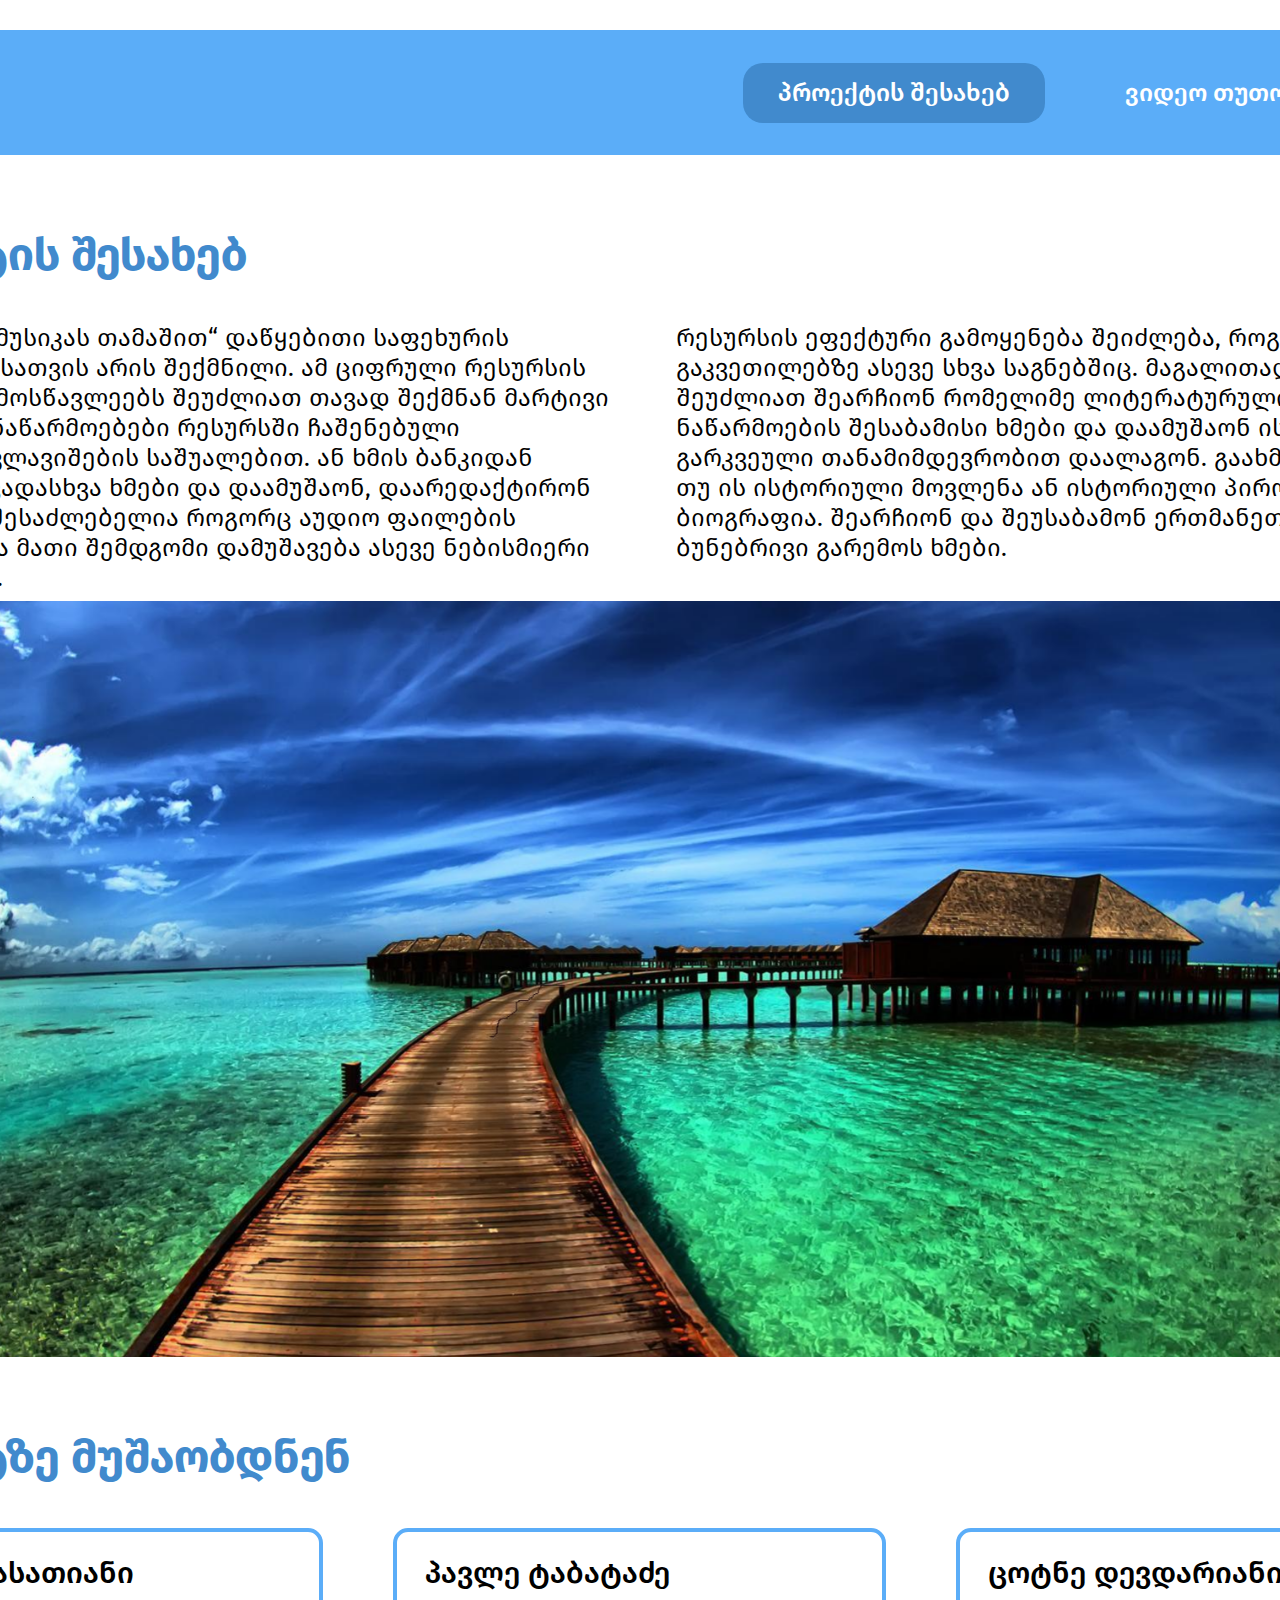
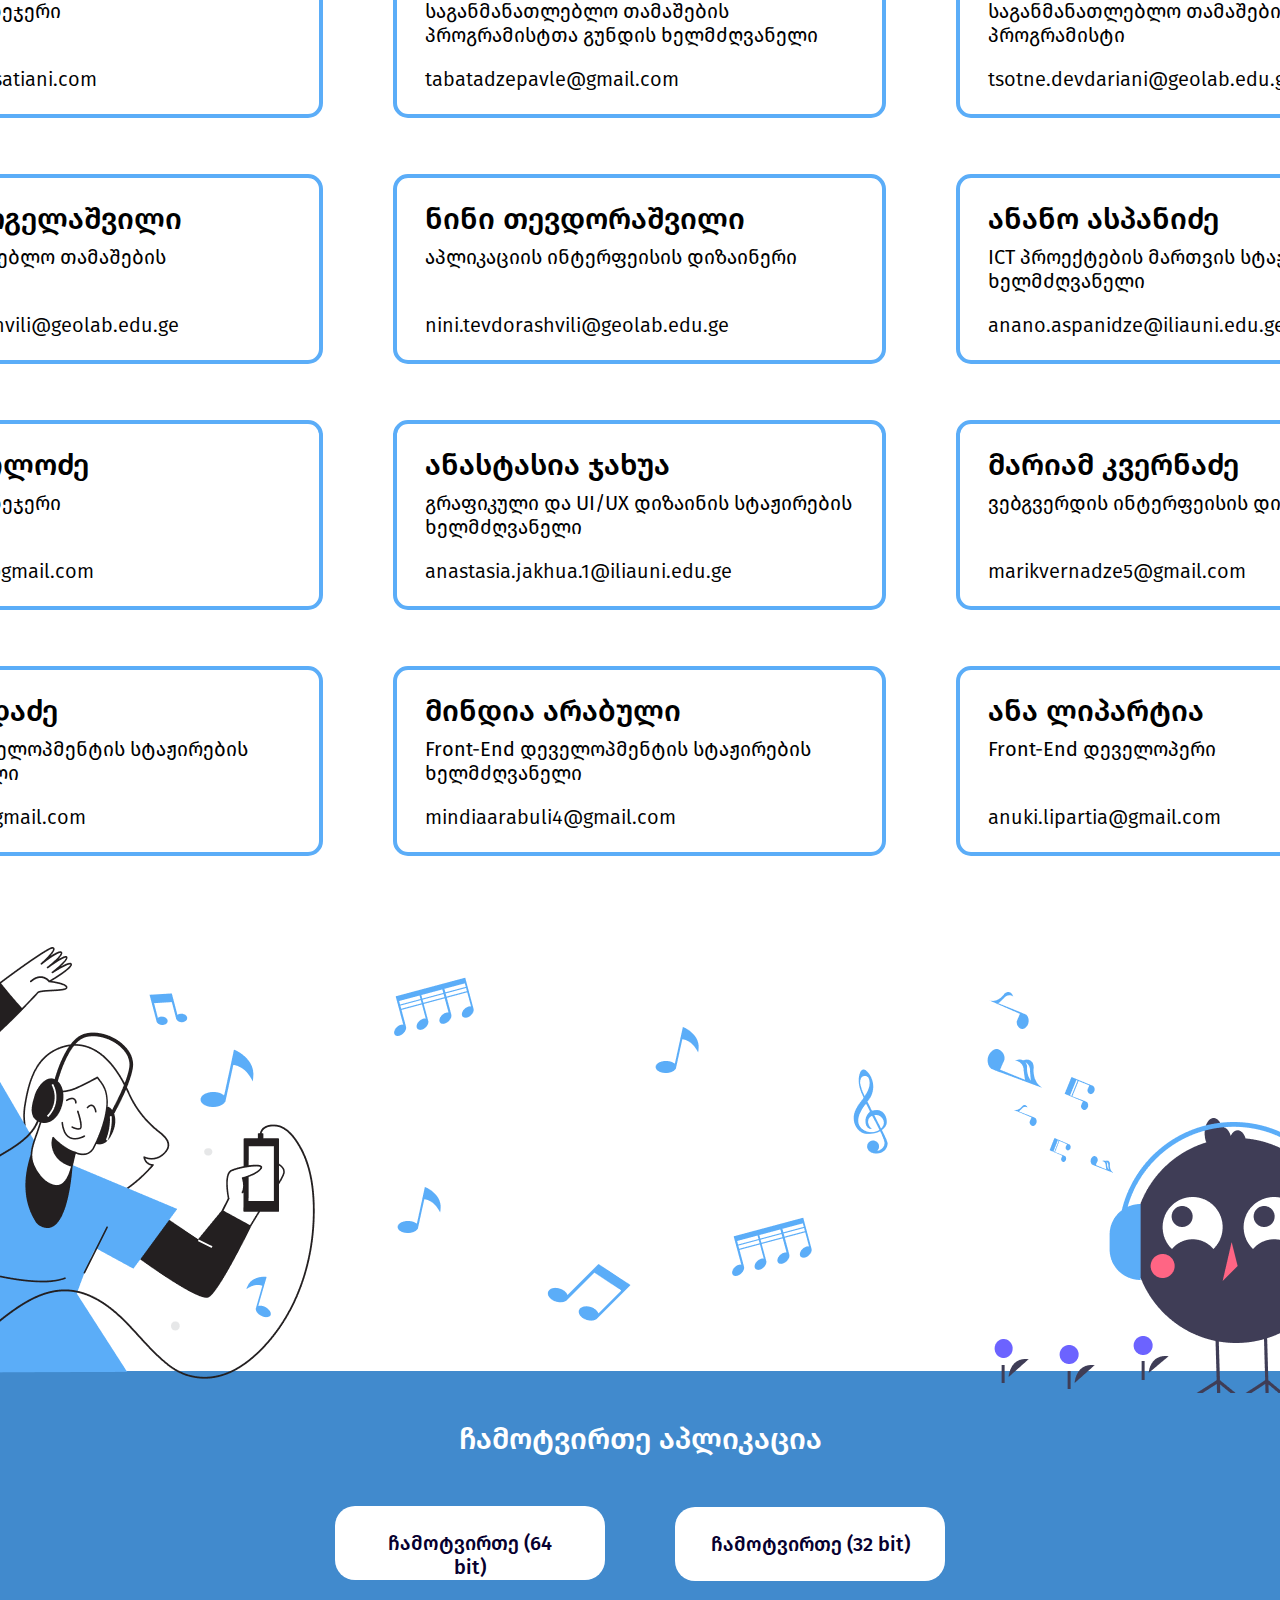
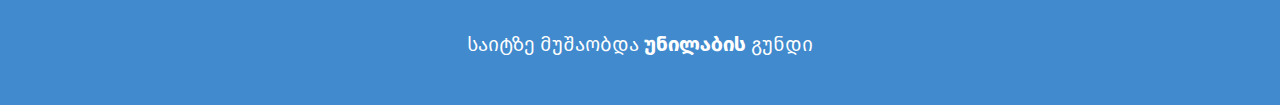
==== index.html @ 88785f51 "feature/tutorialPage" ====
<!DOCTYPE html>
<html lang="en">
  <head>
    <meta charset="UTF-8" />
    <meta name="viewport" content="width=device-width, initial-scale=1.0" />
    <title>ვსწავლობთ მუსიკას თამაშით</title>
    <link
      rel="stylesheet"
      href="https://cdn.jsdelivr.net/npm/swiper@10/swiper-bundle.min.css"
    />
    <link rel="stylesheet" href="./css/global.css" />
  </head>
  <body>
    <header>
      <div class="menu">
        <a href="./index.html" class="logo"
          ><img src="./assets/logo.png" alt="logo"
        /></a>
        <ul class="menu-links">
          <li>
            <a href="./index.html" class="menu-link about-page-btn active"
              >პროექტის შესახებ</a
            >
          </li>
          <li>
            <a class="menu-link tutorial-page-btn">ვიდეო თუთორიალი</a>
          </li>
        </ul>
      </div>
    </header>
    <div class="main">
      <section class="about-project-title">
        <div class="text-container">
          <h2 class="text-container-heading">პროექტის შესახებ</h2>
          <div class="text-container-paragraphs">
            <p class="text-container-paragraph">
              „ვსწავლობთ მუსიკას თამაშით“ დაწყებითი საფეხურის მოსწავლეებისათვის
              არის შექმნილი. ამ ციფრული რესურსის საშუალებით მოსწავლეებს შეუძლიათ
              თავად შექმნან მარტივი მუსიკალური ნაწარმოებები რესურსში ჩაშენებული
              მუსიკალური კლავიშების საშუალებით. ან ხმის ბანკიდან შეარჩიონ
              სხვადასხვა ხმები და დაამუშაონ, დაარედაქტირონ ისინი. ასევე
              შესაძლებელია როგორც აუდიო ფაილების ჩატვირთვა და მათი შემდგომი
              დამუშავება ასევე ნებისმიერი ხმის ჩაწერაც.
            </p>
            <p class="text-container-paragraph">
              რესურსის ეფექტური გამოყენება შეიძლება, როგორც მუსიკის გაკვეთილებზე
              ასევე სხვა საგნებშიც. მაგალითად ბავშვებს შეუძლიათ შეარჩიონ
              რომელიმე ლიტერატურული ნაწარმოების შესაბამისი ხმები და დაამუშაონ
              ისინი. გარკვეული თანამიმდევრობით დაალაგონ. გაახმოვანონ ეს თუ ის
              ისტორიული მოვლენა ან ისტორიული პიროვნების ბიოგრაფია. შეარჩიონ და
              შეუსაბამონ ერთმანეთს სხვადასხვა ბუნებრივი გარემოს ხმები.
            </p>
          </div>
        </div>
      </section>
      <section class="about-project-slider">
        <div class="swiper slider">
          <div class="swiper-wrapper"></div>
          <div class="swiper-button-next"></div>
          <div class="swiper-button-prev"></div>
        </div>
      </section>
      <section class="project-team">
        <h2>პროექტზე მუშაობდნენ</h2>
        <div class="project-team-wrapper"></div>
      </section>
      <div class="video-container hide">
        <h2 class="tutotial-heading">ვიდეო თუთორიალი</h2>
        <video class="video" width="1620" height="630" controls>
          <source src="./assets/video-tutorial.mp4" type="video/mp4" />
          Your browser does not support the video tag.
        </video>
      </div>
    </div>
    <footer>
      <div class="footer-images">
        <img src="./assets/footer/girl.png" alt="girl" />
        <div class="notes">
          <img class="note" src="./assets/footer/note-3.png" alt="note" />
          <img class="note" src="./assets/footer/note-1.png" alt="note" />
          <img class="note" src="./assets/footer/note-2.png" alt="note" />
          <img class="note" src="./assets/footer/note-1.png" alt="note" />
          <img class="note" src="./assets/footer/note-3.png" alt="note" />
          <img class="note" src="./assets/footer/note-key.png" alt="note" />
        </div>
        <img src="./assets/footer/bird.png" alt="bird" />
      </div>
      <div class="download">
        <h3>ჩამოტვირთე აპლიკაცია</h3>
        <div class="download-btns">
          <a href="#"
            ><button class="download-btn">ჩამოტვირთე (64 bit)</button></a
          >
          <a href="#"
            ><button class="download-btn">ჩამოტვირთე (32 bit)</button></a
          >
        </div>
        <p>
          საიტზე მუშაობდა
          <a href="#">უნილაბის</a> გუნდი
        </p>
      </div>
    </footer>
    <script src="./js/app.js"></script>
    <script src="https://cdn.jsdelivr.net/npm/swiper@10/swiper-bundle.min.js"></script>
    <script type="module" src="./js/slider.js"></script>
    <script type="module" src="./js/teamCards.js"></script>
  </body>
</html>
---- css/global.css ----
/* http://meyerweb.com/eric/tools/css/reset/ 
   v2.0 | 20110126
   License: none (public domain)
*/
*,
*::before,
*::after {
  margin: 0;
  padding: 0;
  box-sizing: border-box;
}

html,
body,
div,
span,
applet,
object,
iframe,
h1,
h2,
h3,
h4,
h5,
h6,
p,
blockquote,
pre,
a,
abbr,
acronym,
address,
big,
cite,
code,
del,
dfn,
em,
img,
ins,
kbd,
q,
s,
samp,
small,
strike,
strong,
sub,
sup,
tt,
var,
b,
u,
i,
center,
dl,
dt,
dd,
ol,
ul,
li,
fieldset,
form,
label,
legend,
table,
caption,
tbody,
tfoot,
thead,
tr,
th,
td,
article,
aside,
canvas,
details,
embed,
figure,
figcaption,
footer,
header,
hgroup,
menu,
nav,
output,
ruby,
section,
summary,
time,
mark,
audio,
video {
  margin: 0;
  padding: 0;
  border: 0;
  font-size: 100%;
  font: inherit;
  vertical-align: baseline;
  text-decoration: none;
}

/* HTML5 display-role reset for older browsers */
article,
aside,
details,
figcaption,
figure,
footer,
header,
hgroup,
menu,
nav,
section {
  display: block;
}

body {
  line-height: 1;
}

ol,
ul {
  list-style: none;
}

blockquote,
q {
  quotes: none;
}

blockquote:before,
blockquote:after,
q:before,
q:after {
  content: "";
  content: none;
}

table {
  border-collapse: collapse;
  border-spacing: 0;
}

@font-face {
  font-family: "FiraGO";
  src: url("../fonts/FiraGO-Book.ttf") format("truetype");
  font-weight: 300;
  font-style: normal;
}
@font-face {
  font-family: "FiraGO";
  src: url("../fonts/FiraGO-Regular.ttf") format("truetype");
  font-weight: 350;
  font-style: normal;
}
@font-face {
  font-family: "FiraGO";
  src: url("../fonts/FiraGO-Book.ttf") format("truetype");
  font-weight: 400;
  font-style: normal;
}
@font-face {
  font-family: "FiraGO";
  src: url("../fonts/FiraGO-Medium.ttf") format("truetype");
  font-weight: 500;
  font-style: normal;
}
@font-face {
  font-family: "FiraGO";
  src: url("../fonts/FiraGO-Bold.ttf") format("truetype");
  font-weight: 700;
  font-style: normal;
}
body {
  display: flex;
  justify-content: space-between;
  align-items: center;
  flex-direction: column;
  min-height: 100vh;
}
body .main {
  display: flex;
  justify-content: center;
  align-items: center;
  flex-direction: column;
}
body .main section {
  width: 101.25rem;
}
body .main h2 {
  font-size: 2.813rem;
  font-family: FiraGO;
  font-weight: 700;
  line-height: 3.375rem;
  letter-spacing: 0em;
  text-align: left;
  color: rgb(65, 138, 205);
}
body .main .hide {
  display: none;
}

header .menu {
  display: flex;
  justify-content: space-between;
  align-items: center;
  background-color: rgb(91, 173, 248);
  width: 114.375rem;
  height: 7.813rem;
  margin: 1.875rem 2.75rem;
  border-radius: 6.25rem;
  padding: 0.625rem 6.313rem;
}
header .menu ul {
  display: flex;
  justify-content: center;
  align-items: center;
}
header .menu ul li {
  list-style: none;
  margin-right: 2.813rem;
}
header .menu ul li .menu-link {
  width: 18.813rem;
  height: 3.75rem;
  padding: 0.938rem 2.188rem;
  border-radius: 1.25rem;
  gap: 0.625rem;
  color: rgb(255, 255, 255);
  font-family: firaGO;
  font-weight: 500;
  font-size: 1.563rem;
  line-height: 1.875rem;
  text-align: center;
  transition: all 0.3s ease-out;
  cursor: pointer;
}
header .menu ul li .menu-link:hover, header .menu ul li .menu-link.active {
  background-color: rgb(65, 138, 205);
}

.about-project-title {
  margin: 2.688rem 3.063rem;
}
.about-project-title .text-container .text-container-paragraphs {
  display: flex;
  justify-content: center;
  align-items: center;
  margin-top: 2.563rem;
  gap: 3.938rem;
}
.about-project-title .text-container .text-container-paragraphs .text-container-paragraph {
  width: 48.938rem;
  height: 14.688rem;
  font-family: FiraGO;
  font-size: 1.563rem;
  font-weight: 300;
  line-height: 1.875rem;
  letter-spacing: 0em;
  text-align: left;
  color: rgb(0, 0, 0);
}
.about-project-title .text-container .text-container-paragraphs .text-container-paragraph:nth-child(2) {
  width: 48.375rem;
}

.slider.swiper {
  width: 100%;
  height: 47.25rem;
  border-radius: 1.875rem;
  margin-bottom: 4.563rem;
}
.slider.swiper .swiper-slide {
  display: flex;
  justify-content: center;
  align-items: center;
  text-align: center;
  background: rgb(255, 255, 255);
}
.slider.swiper .swiper-slide img {
  display: block;
  width: 100%;
  -o-object-fit: cover;
     object-fit: cover;
}
.slider.swiper .swiper-button-prev,
.slider.swiper .swiper-button-next {
  width: 5.625rem;
  height: 5.625rem;
  background-color: rgb(91, 173, 248);
  border-radius: 6.25rem;
  transition: all 0.3s ease-out;
  font-weight: 700;
}
.slider.swiper .swiper-button-prev::after,
.slider.swiper .swiper-button-next::after {
  position: absolute;
  font-size: 2.25rem;
  color: rgb(255, 255, 255);
}
.slider.swiper .swiper-button-prev.swiper-button-prev::after,
.slider.swiper .swiper-button-next.swiper-button-prev::after {
  left: 2.031rem;
}
.slider.swiper .swiper-button-prev.swiper-button-next::after,
.slider.swiper .swiper-button-next.swiper-button-next::after {
  right: 2.031rem;
}
.slider.swiper .swiper-button-prev:hover,
.slider.swiper .swiper-button-next:hover {
  background-color: rgb(65, 138, 205);
}

.project-team {
  margin-bottom: 4.188rem;
}
.project-team h2 {
  margin-bottom: 2.75rem;
}
.project-team .project-team-wrapper {
  width: 61.198rem;
  display: grid;
  grid-template-columns: repeat(3, 1fr);
  -moz-column-gap: 4.375rem;
       column-gap: 4.375rem;
  row-gap: 3.5rem;
}
.project-team .project-team-wrapper .card {
  display: flex;
  justify-content: space-between;
  align-items: left;
  flex-direction: column;
  width: 30.813rem;
  height: 11.875rem;
  border: 0.25rem solid rgb(91, 173, 248);
  border-radius: 0.938rem;
  padding: 1.438rem 1.75rem;
  color: rgb(0, 0, 0);
  font-family: FiraGO;
}
.project-team .project-team-wrapper .card:hover {
  cursor: pointer;
}
.project-team .project-team-wrapper .card .card-header h3 {
  font-weight: 500;
  font-size: 1.875rem;
  line-height: 2.25rem;
  margin-bottom: 0.5rem;
}
.project-team .project-team-wrapper .card .card-header p {
  font-weight: 350;
  font-size: 1.25rem;
  line-height: 1.5rem;
}
.project-team .project-team-wrapper .card .email {
  font-weight: 300;
  font-size: 1.25rem;
  line-height: 1.5rem;
}

.video-container .tutotial-heading {
  margin-top: 2.688rem;
}
.video-container video {
  margin: 2.813rem 0;
}

footer {
  display: flex;
  justify-content: center;
  align-items: center;
  flex-direction: column;
  width: 100%;
}
footer .footer-images {
  display: flex;
  justify-content: space-between;
  align-items: center;
  width: 101.25rem;
  margin-top: 0.438rem;
  margin-bottom: -1.563rem;
  z-index: 100;
  gap: 4.375rem;
}
footer .footer-images .notes {
  position: relative;
  width: 100%;
  height: 27rem;
}
footer .footer-images .notes .note {
  position: absolute;
}
footer .footer-images .notes .note:nth-child(1) {
  top: 1.875rem;
  left: 0;
}
footer .footer-images .notes .note:nth-child(2) {
  top: 15rem;
  left: 0.75rem;
}
footer .footer-images .notes .note:nth-child(3) {
  top: 18.75rem;
  left: 10rem;
}
footer .footer-images .notes .note:nth-child(4) {
  top: 5rem;
  left: 16.875rem;
}
footer .footer-images .notes .note:nth-child(5) {
  top: 16.875rem;
  left: 21.125rem;
}
footer .footer-images .notes .note:nth-child(6) {
  top: 7.5rem;
  left: 28.5rem;
}
footer .download {
  display: flex;
  justify-content: space-evenly;
  align-items: center;
  flex-direction: column;
  width: 100%;
  height: 20.875rem;
  background-color: rgb(65, 138, 205);
  font-family: firaGO;
  font-weight: 500;
  font-size: 1.875rem;
  line-height: 2.25rem;
  color: rgb(255, 255, 255);
}
footer .download .download-btns {
  display: flex;
  justify-content: center;
  align-items: center;
  gap: 4.375rem;
}
footer .download .download-btns .download-btn {
  width: 16.875rem;
  height: 4.625rem;
  border: none;
  border-radius: 1.25rem;
  padding: 1.563rem 2.188rem;
  font-family: firaGO;
  font-size: 1.25rem;
  font-weight: 500;
  line-height: 1.5rem;
  background-color: rgb(255, 255, 255);
  color: rgb(7, 0, 47);
  cursor: pointer;
  transition: all 0.3s ease-out;
}
footer .download .download-btns .download-btn:hover {
  background-color: rgb(91, 173, 248);
}
footer .download p {
  font-weight: 400;
  font-size: 1.25rem;
  line-height: 1.5rem;
}
footer .download p a {
  color: rgb(255, 255, 255);
  font-weight: 700;
}/*# sourceMappingURL=global.css.map */
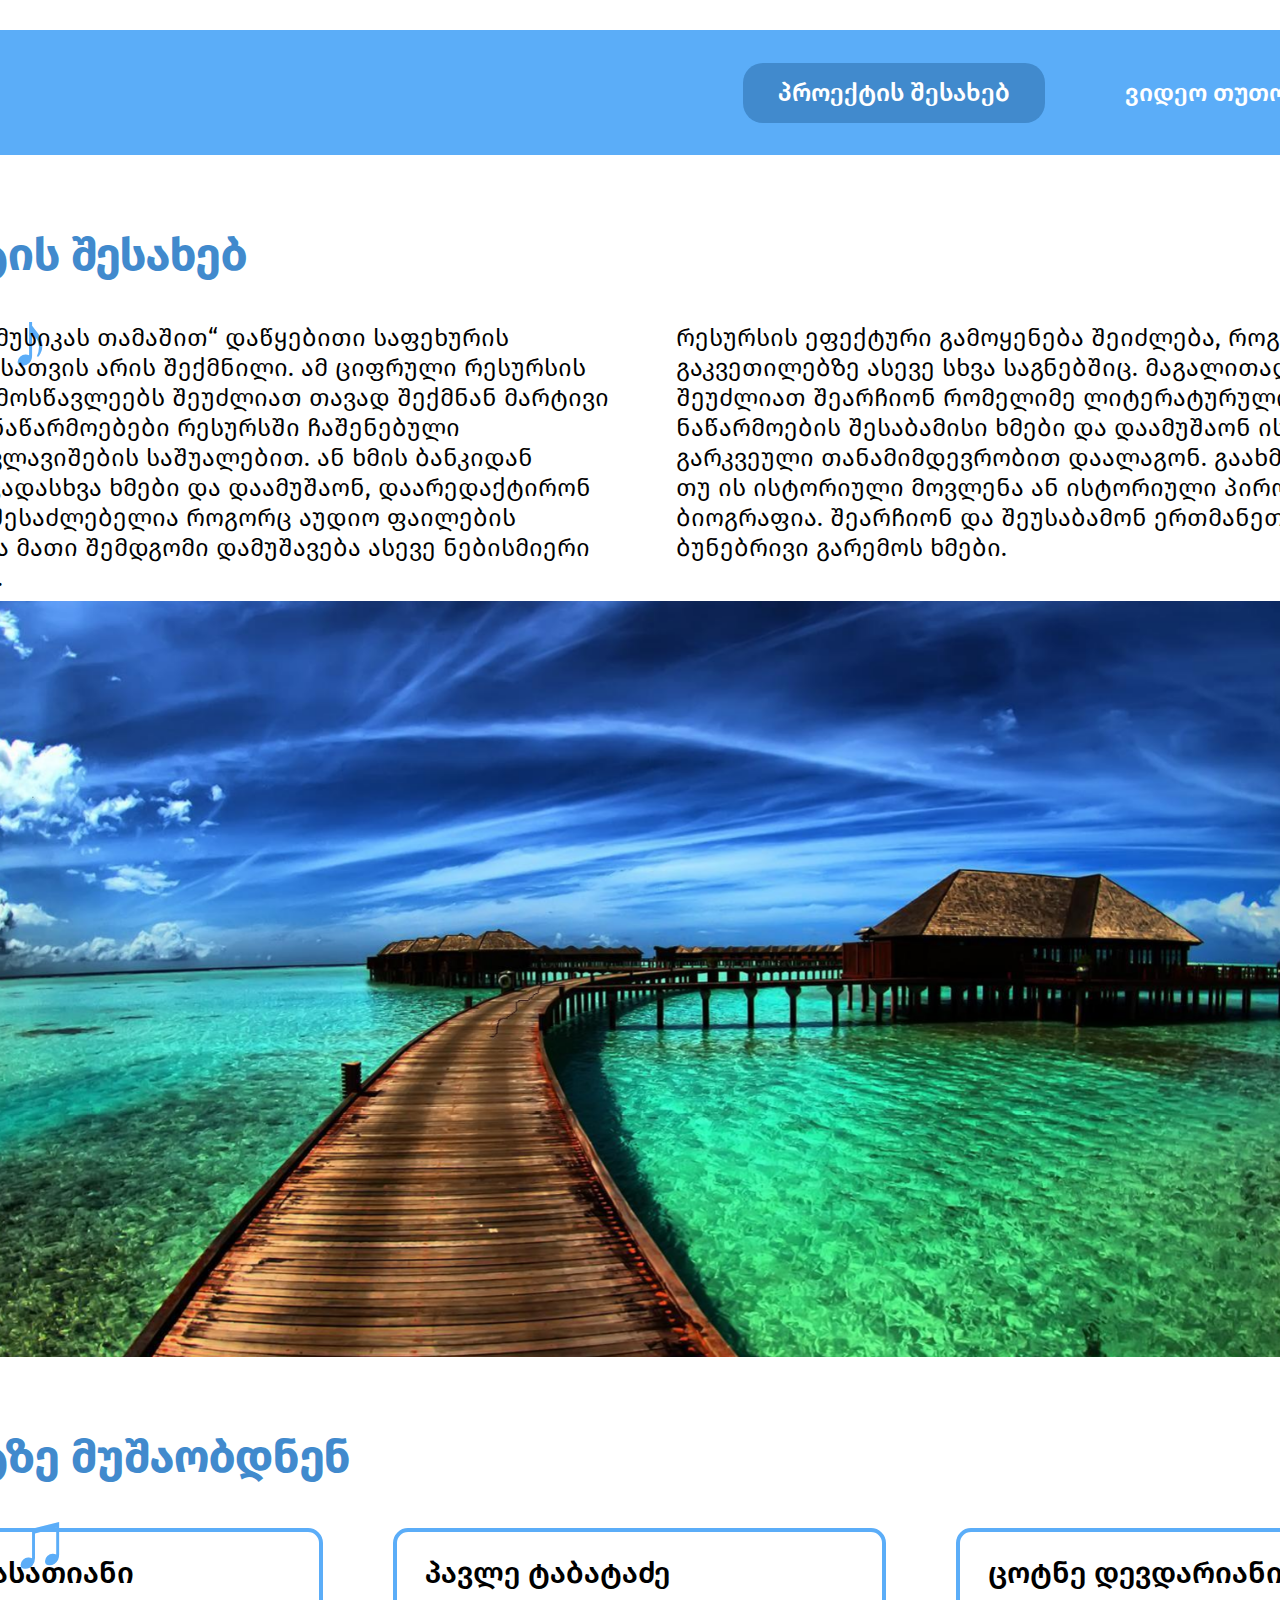
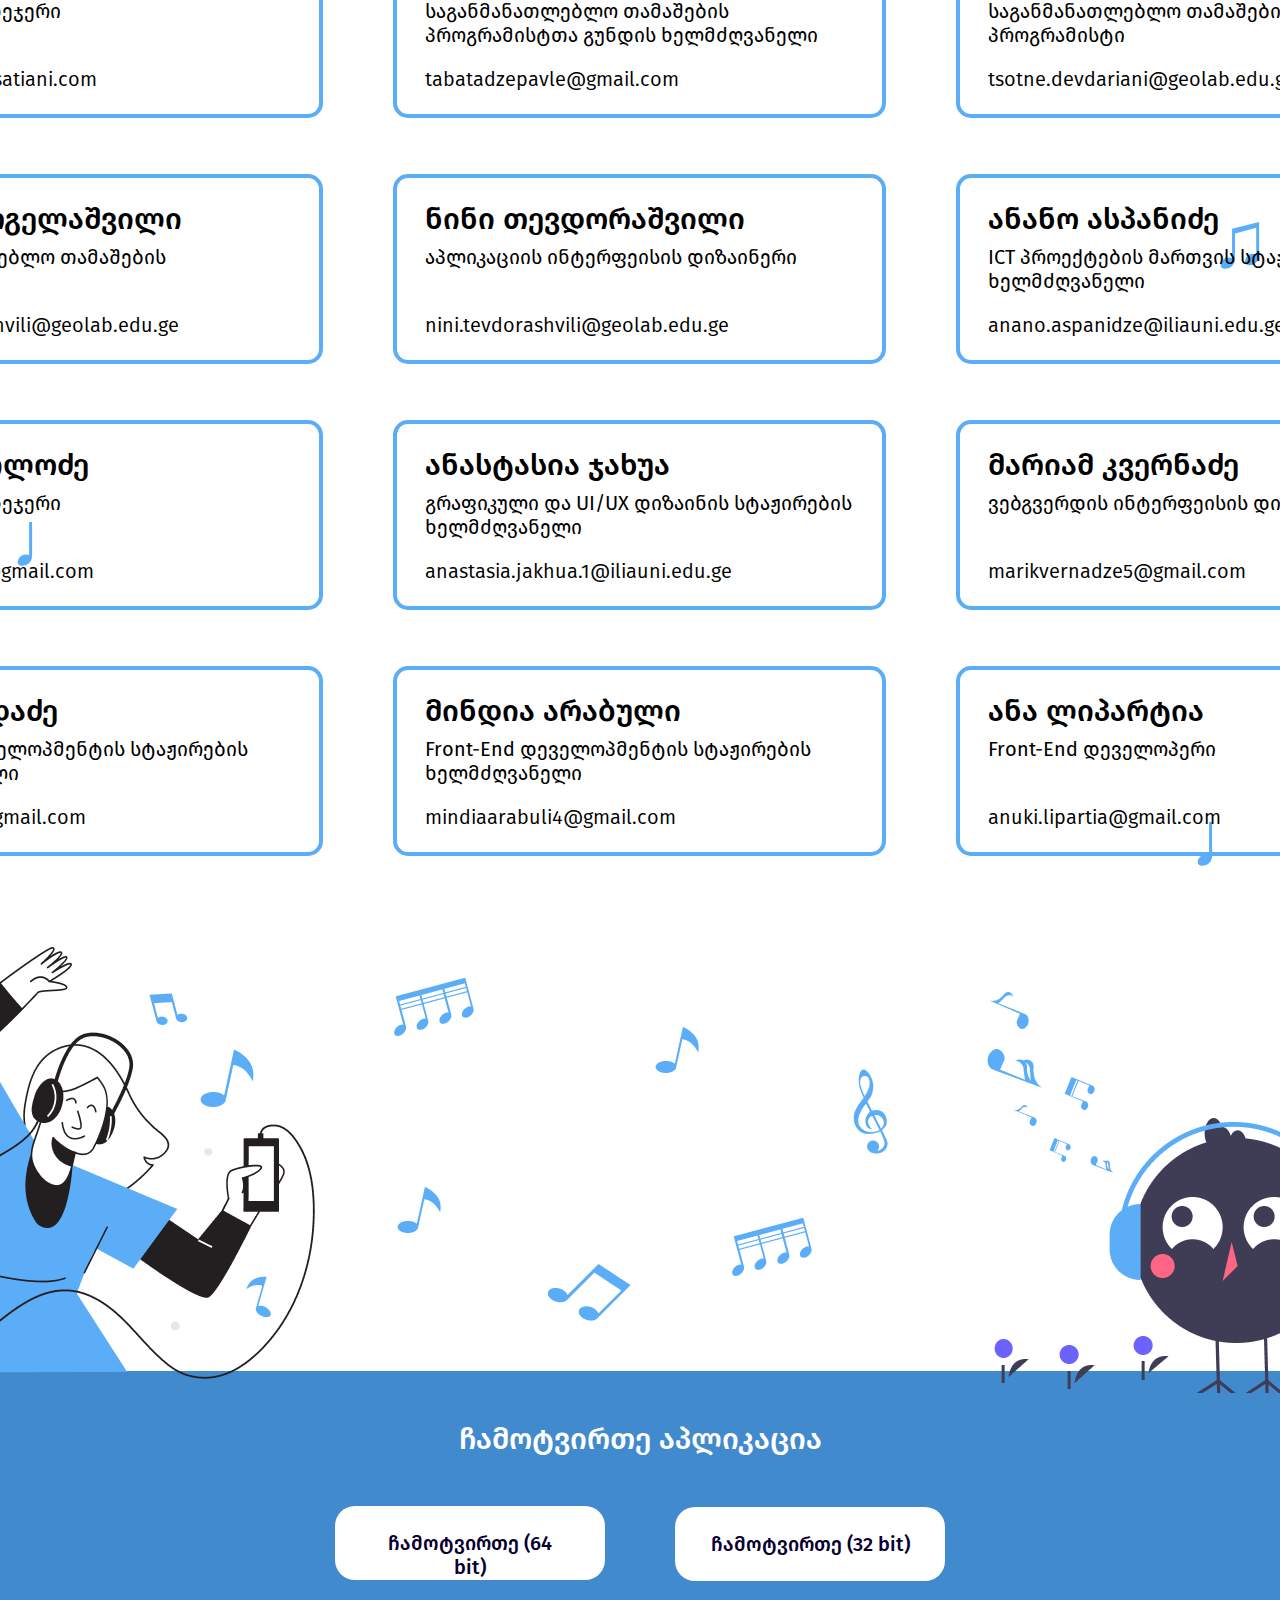
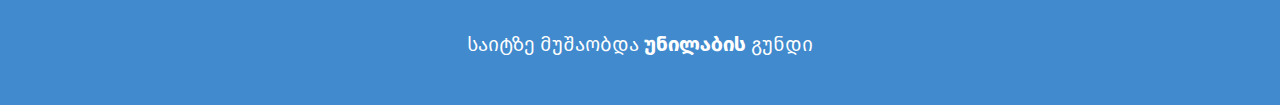
==== commit faccb1a5: "feature/backgroundAnimation" ====
--- a/index.html
+++ b/index.html
@@ -29,6 +29,7 @@
       </div>
     </header>
     <div class="main">
+      <ul class="music-notes"></ul>
       <section class="about-project-title">
         <div class="text-container">
           <h2 class="text-container-heading">პროექტის შესახებ</h2>
@@ -105,5 +106,6 @@
     <script src="https://cdn.jsdelivr.net/npm/swiper@10/swiper-bundle.min.js"></script>
     <script type="module" src="./js/slider.js"></script>
     <script type="module" src="./js/teamCards.js"></script>
+    <script src="./js/notes.js"></script>
   </body>
 </html>
--- a/css/global.css
+++ b/css/global.css
@@ -200,6 +200,29 @@
 body .main .hide {
   display: none;
 }
+body .main .music-notes {
+  display: flex;
+  justify-content: center;
+  align-items: center;
+  flex-direction: column;
+  list-style: none;
+  padding: 0;
+  margin: 0;
+  position: absolute;
+  top: 0;
+  bottom: 0;
+  width: 100%;
+  max-width: 114.375rem;
+  height: -moz-fit-content;
+  height: fit-content;
+  z-index: -10;
+}
+body .main .music-notes .note {
+  position: absolute;
+  font-size: 5rem;
+  color: rgb(91, 173, 248);
+  animation: noteMove 1s ease-in-out infinite;
+}
 
 header .menu {
   display: flex;
@@ -461,4 +484,13 @@
 footer .download p a {
   color: rgb(255, 255, 255);
   font-weight: 700;
+}
+
+@keyframes noteMove {
+  0%, 100% {
+    transform: translate3d(0, -10px, 0);
+  }
+  50% {
+    transform: translate3d(0, 10px, 0);
+  }
 }/*# sourceMappingURL=global.css.map */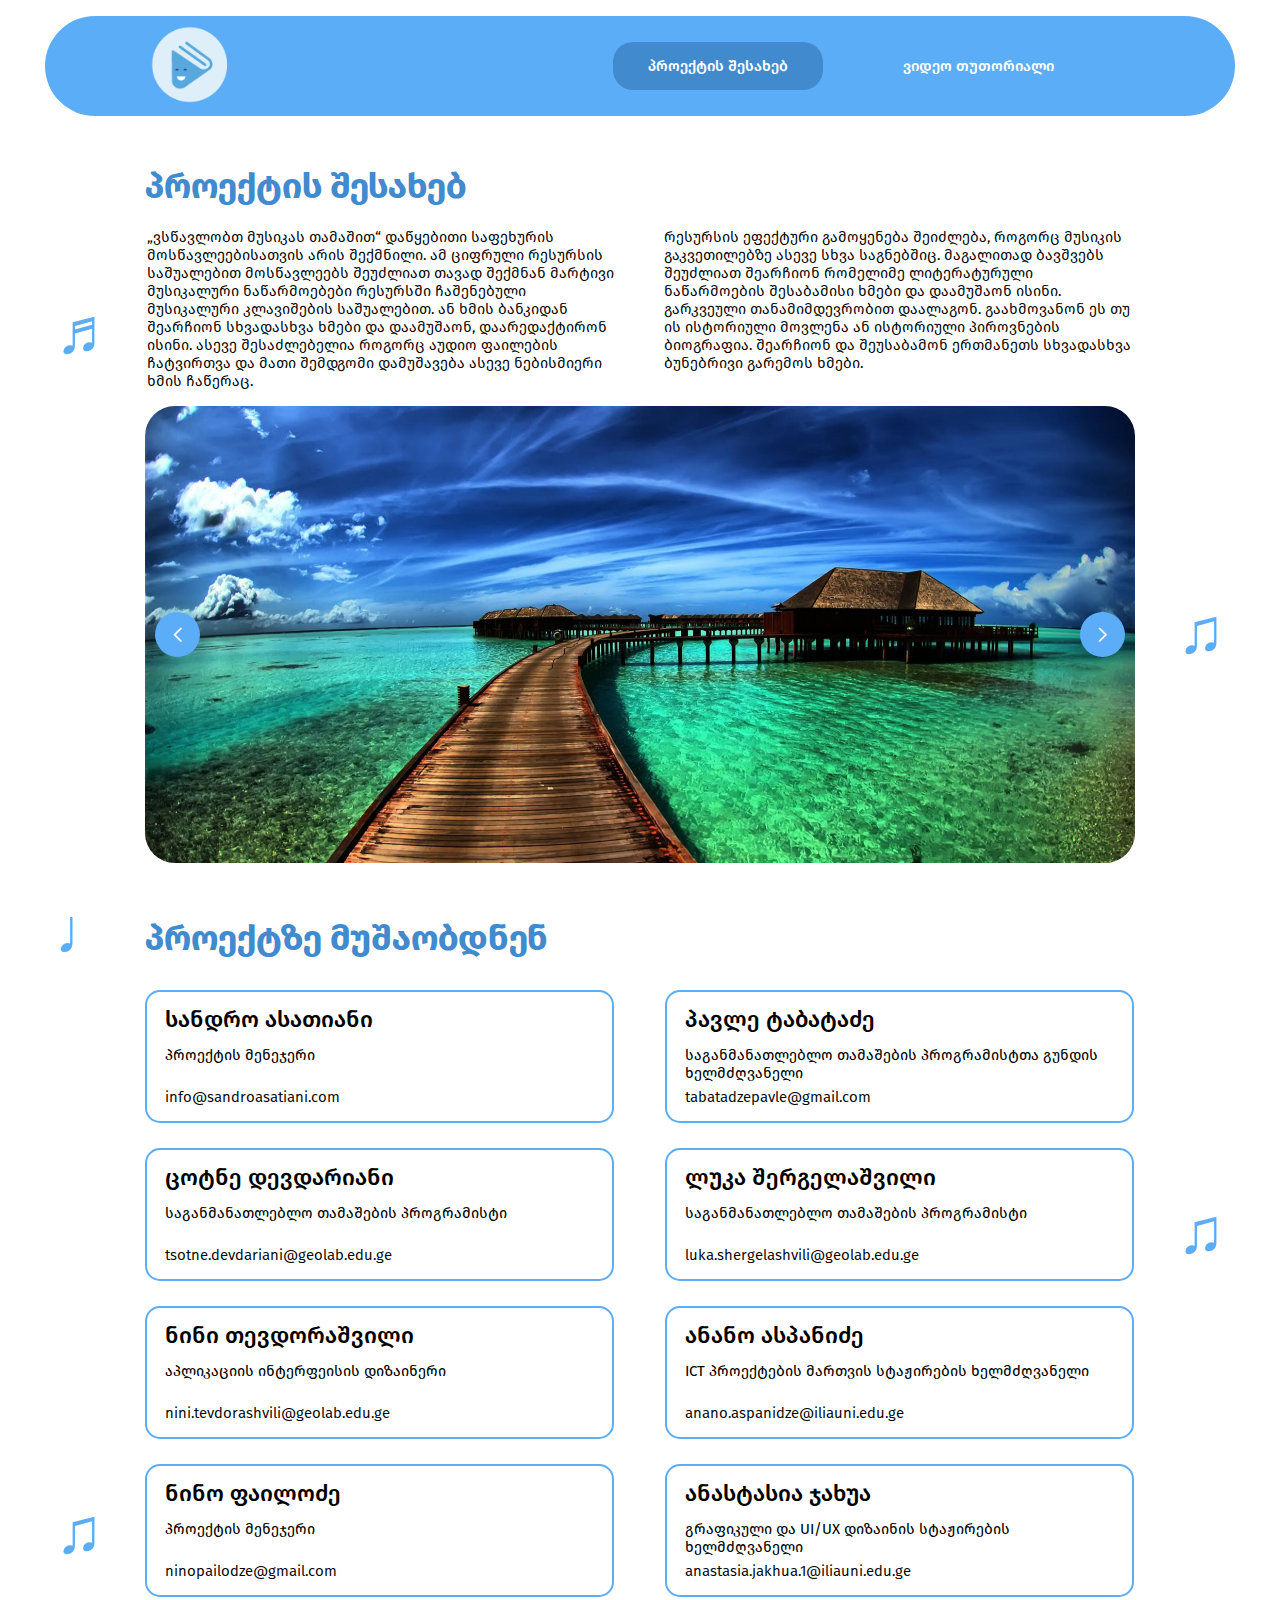
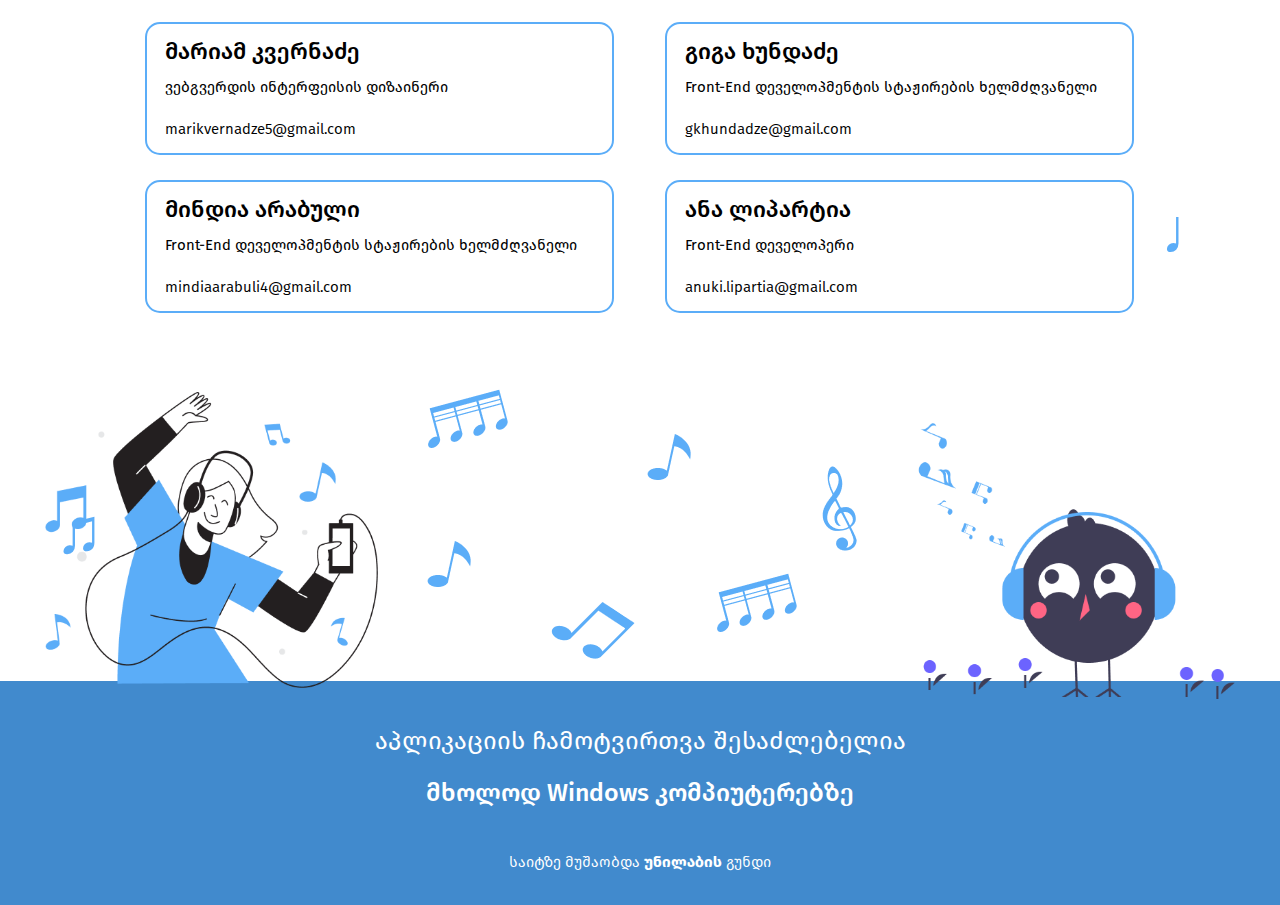
==== commit 7b015dea: "feature/macbookVersion" ====
--- a/index.html
+++ b/index.html
@@ -87,14 +87,16 @@
         <img src="./assets/footer/bird.png" alt="bird" />
       </div>
       <div class="download">
-        <h3>ჩამოტვირთე აპლიკაცია</h3>
-        <div class="download-btns">
-          <a href="#"
-            ><button class="download-btn">ჩამოტვირთე (64 bit)</button></a
-          >
-          <a href="#"
-            ><button class="download-btn">ჩამოტვირთე (32 bit)</button></a
-          >
+        <div class="windows">
+          <h3>ჩამოტვირთე აპლიკაცია</h3>
+          <div class="download-btns">
+            <a href="#"
+              ><button class="download-btn">ჩამოტვირთე (64 bit)</button></a
+            >
+            <a href="#"
+              ><button class="download-btn">ჩამოტვირთე (32 bit)</button></a
+            >
+          </div>
         </div>
         <p>
           საიტზე მუშაობდა
--- a/css/global.css
+++ b/css/global.css
@@ -224,6 +224,21 @@
   animation: noteMove 1s ease-in-out infinite;
 }
 
+@media (max-width: 120rem) {
+  body .main section {
+    width: 61.875rem;
+  }
+  body .main h2 {
+    font-size: 2.1875rem;
+    line-height: 2.62rem;
+  }
+  body .main .music-notes {
+    max-width: 74.375rem;
+  }
+  body .main .music-notes .note {
+    font-size: 4rem;
+  }
+}
 header .menu {
   display: flex;
   justify-content: space-between;
@@ -263,6 +278,23 @@
   background-color: rgb(65, 138, 205);
 }
 
+@media (max-width: 120rem) {
+  header .menu {
+    margin: 1rem 2.75rem;
+    width: 74.375rem;
+    height: 6.25rem;
+  }
+  header .menu .logo img {
+    width: 5.375rem;
+    height: 5.5rem;
+  }
+  header .menu ul li .menu-link {
+    width: 13.0625rem;
+    height: 3rem;
+    font-size: 0.9375rem;
+    line-height: 1.125rem;
+  }
+}
 .about-project-title {
   margin: 2.688rem 3.063rem;
 }
@@ -382,6 +414,74 @@
   line-height: 1.5rem;
 }
 
+@media (max-width: 120rem) {
+  .about-project-title {
+    margin: 2.125rem 3.063rem;
+  }
+  .about-project-title .text-container .text-container-paragraphs {
+    margin-top: 1.25rem;
+    gap: 2.938rem;
+  }
+  .about-project-title .text-container .text-container-paragraphs .text-container-paragraph {
+    width: 29.375rem;
+    height: 9rem;
+    font-size: 0.9375rem;
+    line-height: 1.125rem;
+  }
+  .about-project-title .text-container .text-container-paragraphs .text-container-paragraph:nth-child(2) {
+    width: 29.375rem;
+  }
+  .slider.swiper {
+    height: 28.5625rem;
+    margin-bottom: 3.44rem;
+  }
+  .slider.swiper .swiper-button-prev,
+  .slider.swiper .swiper-button-next {
+    width: 2.8125rem;
+    height: 2.8125rem;
+  }
+  .slider.swiper .swiper-button-prev::after,
+  .slider.swiper .swiper-button-next::after {
+    font-size: 0.875rem;
+  }
+  .slider.swiper .swiper-button-prev.swiper-button-prev::after, .slider.swiper .swiper-button-prev.swiper-button-next::after,
+  .slider.swiper .swiper-button-next.swiper-button-prev::after,
+  .slider.swiper .swiper-button-next.swiper-button-next::after {
+    left: auto;
+    right: auto;
+  }
+  .project-team {
+    margin-bottom: 3.35rem;
+  }
+  .project-team h2 {
+    margin-bottom: 1.875rem;
+  }
+  .project-team .project-team-wrapper {
+    grid-template-columns: repeat(2, 1fr);
+    -moz-column-gap: 3.2rem;
+         column-gap: 3.2rem;
+    row-gap: 1.563rem;
+  }
+  .project-team .project-team-wrapper .card {
+    width: 29.3125rem;
+    height: 8.3125rem;
+    border: 0.125rem solid rgb(91, 173, 248);
+    padding: 0.9rem 1.1rem;
+  }
+  .project-team .project-team-wrapper .card .card-header h3 {
+    font-size: 1.4375rem;
+    line-height: 1.725rem;
+    margin-bottom: 0.75rem;
+  }
+  .project-team .project-team-wrapper .card .card-header p {
+    font-size: 0.9375rem;
+    line-height: 1.125rem;
+  }
+  .project-team .project-team-wrapper .card .email {
+    font-size: 0.9375rem;
+    line-height: 1.125rem;
+  }
+}
 .video-container .tutotial-heading {
   margin-top: 2.688rem;
 }
@@ -389,6 +489,16 @@
   margin: 2.813rem 0;
 }
 
+@media (max-width: 120rem) {
+  .video-container .tutotial-heading {
+    margin-top: 2.125rem;
+  }
+  .video-container video {
+    margin: 2rem 0;
+    width: 980px;
+    height: 390px;
+  }
+}
 footer {
   display: flex;
   justify-content: center;
@@ -452,11 +562,22 @@
   line-height: 2.25rem;
   color: rgb(255, 255, 255);
 }
+footer .download .windows {
+  text-align: center;
+}
+footer .download .windows h3 {
+  line-height: 52px;
+}
+footer .download .windows h3 span {
+  display: block;
+  font-weight: 500;
+}
 footer .download .download-btns {
   display: flex;
   justify-content: center;
   align-items: center;
   gap: 4.375rem;
+  margin-top: 2rem;
 }
 footer .download .download-btns .download-btn {
   width: 16.875rem;
@@ -486,6 +607,67 @@
   font-weight: 700;
 }
 
+@media (max-width: 120rem) {
+  footer .footer-images {
+    width: 74.375rem;
+    margin-top: 0.438rem;
+    gap: 2.5625rem;
+  }
+  footer .footer-images > img {
+    width: 20.79rem;
+  }
+  footer .footer-images .notes {
+    height: 20.79rem;
+  }
+  footer .footer-images .notes .note {
+    position: absolute;
+  }
+  footer .footer-images .notes .note:nth-child(1) {
+    top: 1rem;
+    left: 0;
+  }
+  footer .footer-images .notes .note:nth-child(2) {
+    top: 10.5rem;
+    left: 0.5rem;
+  }
+  footer .footer-images .notes .note:nth-child(3) {
+    top: 13.19rem;
+    left: 8.125rem;
+  }
+  footer .footer-images .notes .note:nth-child(4) {
+    top: 3.813rem;
+    left: 14.25rem;
+  }
+  footer .footer-images .notes .note:nth-child(5) {
+    top: 12.44rem;
+    left: 18.06rem;
+  }
+  footer .footer-images .notes .note:nth-child(6) {
+    top: 5.63rem;
+    left: 24.44rem;
+  }
+  footer .download {
+    height: 14rem;
+    font-size: 1.5625rem;
+    line-height: 2.5rem;
+    font-weight: 350;
+  }
+  footer .download .download-btns {
+    gap: 2.375rem;
+    margin-top: 1rem;
+  }
+  footer .download .download-btns .download-btn {
+    width: 13.0625rem;
+    height: 3rem;
+    font-size: 0.9375rem;
+    line-height: 1.125rem;
+    padding: 0.625rem;
+  }
+  footer .download p {
+    font-size: 0.9375rem;
+    line-height: 1.125rem;
+  }
+}
 @keyframes noteMove {
   0%, 100% {
     transform: translate3d(0, -10px, 0);
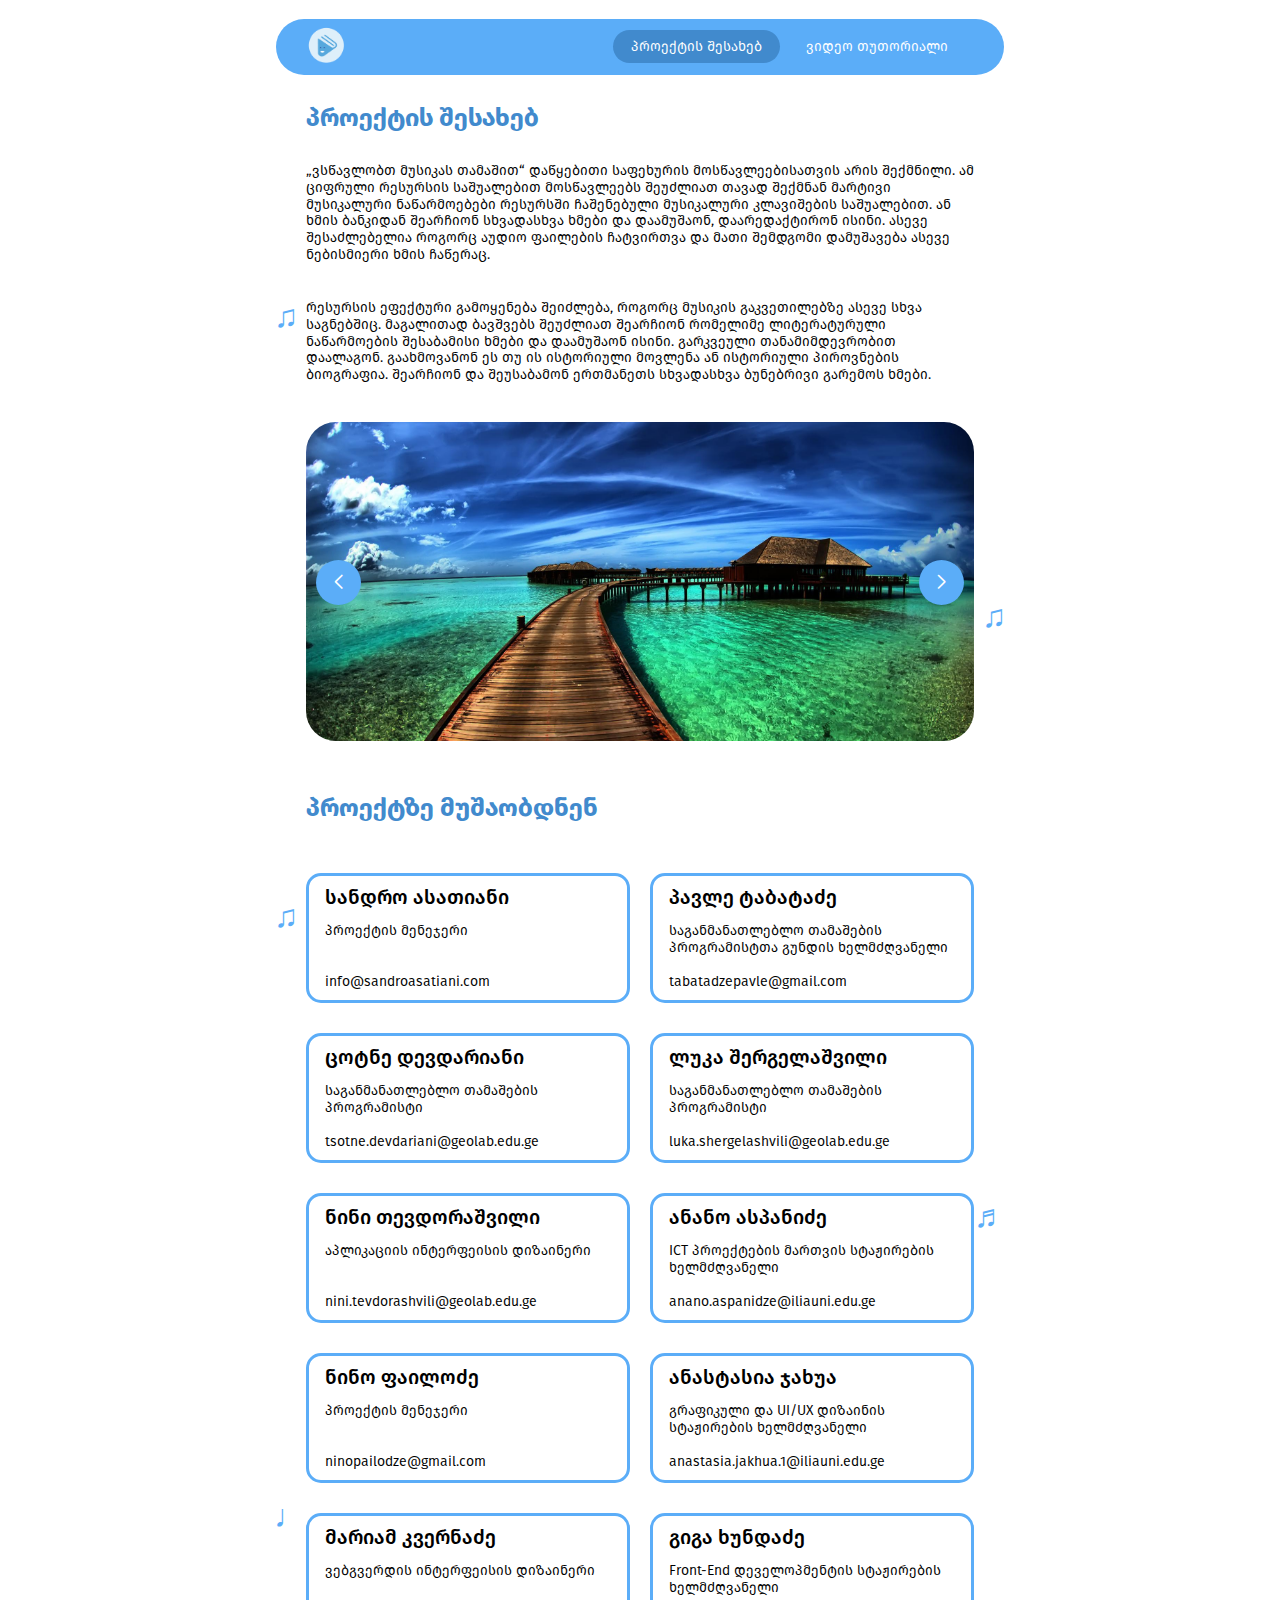
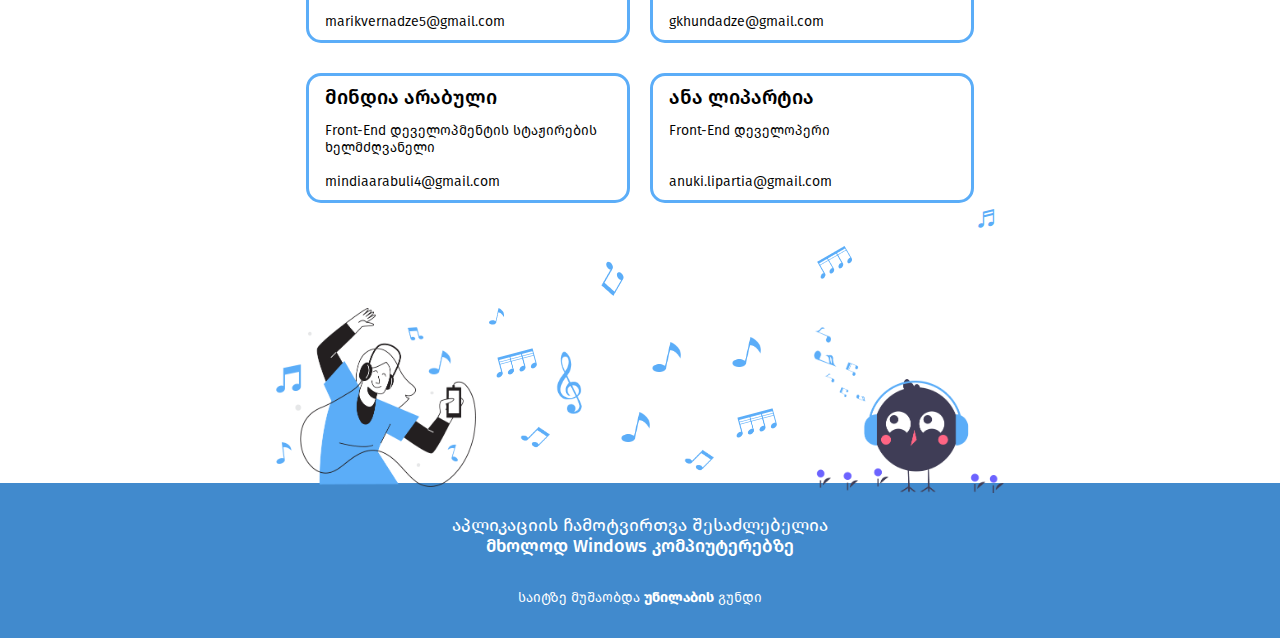
==== commit 8585893a: "feature/tabletVersion" ====
--- a/index.html
+++ b/index.html
@@ -82,7 +82,32 @@
           <img class="note" src="./assets/footer/note-2.png" alt="note" />
           <img class="note" src="./assets/footer/note-1.png" alt="note" />
           <img class="note" src="./assets/footer/note-3.png" alt="note" />
-          <img class="note" src="./assets/footer/note-key.png" alt="note" />
+
+          <img
+            class="note key"
+            src="./assets/footer/note-key.png"
+            alt="note"
+          /><img
+            class="note hide"
+            src="./assets/footer/note-2.png"
+            alt="note"
+          />
+          <img class="note hide" src="./assets/footer/note-1.png" alt="note" />
+          <img
+            class="note hide tab"
+            src="./assets/footer/note-1-tab.png"
+            alt="note"
+          />
+          <img
+            class="note hide tab"
+            src="./assets/footer/note-2-tab.png"
+            alt="note"
+          />
+          <img
+            class="note hide tab"
+            src="./assets/footer/note-3-tab.png"
+            alt="note"
+          />
         </div>
         <img src="./assets/footer/bird.png" alt="bird" />
       </div>
--- a/css/global.css
+++ b/css/global.css
@@ -239,6 +239,21 @@
     font-size: 4rem;
   }
 }
+@media (max-width: 80rem) {
+  body .main section {
+    width: 41.75rem;
+  }
+  body .main h2 {
+    font-size: 1.5625rem;
+    line-height: 1.875rem;
+  }
+  body .main .music-notes {
+    max-width: 47rem;
+  }
+  body .main .music-notes .note {
+    font-size: 2rem;
+  }
+}
 header .menu {
   display: flex;
   justify-content: space-between;
@@ -295,6 +310,29 @@
     line-height: 1.125rem;
   }
 }
+@media (max-width: 80rem) {
+  header .menu {
+    width: 45.5rem;
+    height: 3.5rem;
+    margin: 1.1875rem 0;
+    padding: 0.5rem 1.875rem;
+  }
+  header .menu .logo img {
+    width: 2.5rem;
+    height: 2.56rem;
+  }
+  header .menu ul li {
+    margin-right: 0.5rem;
+  }
+  header .menu ul li .menu-link {
+    width: 10.3125rem;
+    height: 1.9375rem;
+    padding: 0.5rem 1.125rem;
+    font-weight: 400;
+    font-size: 0.875rem;
+    line-height: 1.05rem;
+  }
+}
 .about-project-title {
   margin: 2.688rem 3.063rem;
 }
@@ -391,27 +429,27 @@
   border: 0.25rem solid rgb(91, 173, 248);
   border-radius: 0.938rem;
   padding: 1.438rem 1.75rem;
+  font-family: FiraGO;
   color: rgb(0, 0, 0);
-  font-family: FiraGO;
 }
 .project-team .project-team-wrapper .card:hover {
   cursor: pointer;
 }
 .project-team .project-team-wrapper .card .card-header h3 {
-  font-weight: 500;
   font-size: 1.875rem;
   line-height: 2.25rem;
+  font-weight: 500;
   margin-bottom: 0.5rem;
 }
 .project-team .project-team-wrapper .card .card-header p {
-  font-weight: 350;
   font-size: 1.25rem;
   line-height: 1.5rem;
+  font-weight: 350;
 }
 .project-team .project-team-wrapper .card .email {
-  font-weight: 300;
   font-size: 1.25rem;
   line-height: 1.5rem;
+  font-weight: 300;
 }
 
 @media (max-width: 120rem) {
@@ -463,10 +501,14 @@
     row-gap: 1.563rem;
   }
   .project-team .project-team-wrapper .card {
+    flex-direction: column;
     width: 29.3125rem;
     height: 8.3125rem;
     border: 0.125rem solid rgb(91, 173, 248);
+    border-radius: 0.938rem;
     padding: 0.9rem 1.1rem;
+    font-family: FiraGO;
+    color: rgb(0, 0, 0);
   }
   .project-team .project-team-wrapper .card .card-header h3 {
     font-size: 1.4375rem;
@@ -482,6 +524,66 @@
     line-height: 1.125rem;
   }
 }
+@media (max-width: 80rem) {
+  .about-project-title {
+    margin: 0.5625rem 3.063rem;
+  }
+  .about-project-title .text-container .text-container-paragraphs {
+    flex-direction: column;
+    justify-content: space-between;
+    height: 221px;
+    margin-top: 1.875rem;
+    gap: 0;
+  }
+  .about-project-title .text-container .text-container-paragraphs .text-container-paragraph {
+    width: 100%;
+    height: auto;
+    font-size: 0.875rem;
+    line-height: 1.05rem;
+  }
+  .about-project-title .text-container .text-container-paragraphs .text-container-paragraph:nth-child(2) {
+    width: 100%;
+    margin-top: 0;
+  }
+  .slider.swiper {
+    height: 19.9494rem;
+    margin-top: 1.8125rem;
+    margin-bottom: 3.25rem;
+  }
+  .project-team h2 {
+    margin-bottom: 3.125rem;
+  }
+  .project-team .project-team-wrapper {
+    width: 41.75rem;
+    -moz-column-gap: 1.25rem;
+         column-gap: 1.25rem;
+    row-gap: 1.875rem;
+  }
+  .project-team .project-team-wrapper .card {
+    flex-direction: column;
+    width: 20.25rem;
+    height: 8.125rem;
+    border: 0.1875rem solid rgb(91, 173, 248);
+    border-radius: 0.938rem;
+    padding: 0.5625rem 1rem;
+    font-family: FiraGO;
+    color: rgb(0, 0, 0);
+  }
+  .project-team .project-team-wrapper .card .card-header h3 {
+    font-size: 1.25rem;
+    line-height: 1.5rem;
+    margin-bottom: 0.875rem;
+  }
+  .project-team .project-team-wrapper .card .card-header p {
+    font-size: 0.875rem;
+    line-height: 1.05rem;
+    font-weight: 400;
+  }
+  .project-team .project-team-wrapper .card .email {
+    font-size: 0.875rem;
+    line-height: 1.05rem;
+  }
+}
 .video-container .tutotial-heading {
   margin-top: 2.688rem;
 }
@@ -495,8 +597,18 @@
   }
   .video-container video {
     margin: 2rem 0;
-    width: 980px;
-    height: 390px;
+    width: 61.25rem;
+    height: 24.375rem;
+  }
+}
+@media (max-width: 80rem) {
+  .video-container .tutotial-heading {
+    margin-top: 0.5625rem;
+  }
+  .video-container video {
+    margin: 1.75rem 0;
+    width: 41.75rem;
+    height: 18.8125rem;
   }
 }
 footer {
@@ -547,6 +659,9 @@
 footer .footer-images .notes .note:nth-child(6) {
   top: 7.5rem;
   left: 28.5rem;
+}
+footer .footer-images .notes .note.hide {
+  display: none;
 }
 footer .download {
   display: flex;
@@ -566,7 +681,7 @@
   text-align: center;
 }
 footer .download .windows h3 {
-  line-height: 52px;
+  line-height: 3.25rem;
 }
 footer .download .windows h3 span {
   display: block;
@@ -668,6 +783,101 @@
     line-height: 1.125rem;
   }
 }
+@media (max-width: 80rem) {
+  footer .footer-images {
+    width: 45.5rem;
+    margin-top: 2.8125rem;
+    gap: 1rem;
+    margin-bottom: -0.625rem;
+  }
+  footer .footer-images > img {
+    width: 12.5rem;
+  }
+  footer .footer-images .notes {
+    height: 11.147rem;
+  }
+  footer .footer-images .notes .note {
+    position: absolute;
+    height: 30px;
+  }
+  footer .footer-images .notes .note.key {
+    height: 66.41px;
+  }
+  footer .footer-images .notes .note.hide {
+    display: block;
+  }
+  footer .footer-images .notes .note.tab {
+    height: initial;
+  }
+  footer .footer-images .notes .note:nth-child(1) {
+    top: 2.5rem;
+    left: 0;
+  }
+  footer .footer-images .notes .note:nth-child(2) {
+    top: 6.5rem;
+    left: 8.06rem;
+  }
+  footer .footer-images .notes .note:nth-child(3) {
+    top: 7.06rem;
+    left: 1.75rem;
+  }
+  footer .footer-images .notes .note:nth-child(4) {
+    top: 2.125rem;
+    left: 10rem;
+  }
+  footer .footer-images .notes .note:nth-child(5) {
+    top: 6.25rem;
+    left: 15rem;
+  }
+  footer .footer-images .notes .note:nth-child(6) {
+    top: 2.625rem;
+    left: 3.5rem;
+  }
+  footer .footer-images .notes .note:nth-child(7) {
+    top: 8.5rem;
+    left: 12rem;
+  }
+  footer .footer-images .notes .note:nth-child(8) {
+    top: 1.81rem;
+    left: 15rem;
+  }
+  footer .footer-images .notes .note:nth-child(9) {
+    top: 0rem;
+    left: -0.19rem;
+  }
+  footer .footer-images .notes .note:nth-child(10) {
+    top: -2.94rem;
+    left: 6.81rem;
+  }
+  footer .footer-images .notes .note:nth-child(11) {
+    top: -3.875rem;
+    left: 20.31rem;
+  }
+  footer .download {
+    height: 9.6875rem;
+    font-size: 1.125rem;
+    line-height: 1.35rem;
+  }
+  footer .download .windows h3 {
+    line-height: 1.35rem;
+  }
+  footer .download .download-btns {
+    gap: 1.5rem;
+    margin-top: 0.2rem;
+  }
+  footer .download .download-btns .download-btn {
+    width: 11rem;
+    height: 2.5rem;
+    font-size: 0.875rem;
+    line-height: 1.05rem;
+    padding: 0.2rem;
+    margin-top: 0.625rem;
+  }
+  footer .download p {
+    font-size: 0.875rem;
+    line-height: 1.055rem;
+  }
+}
 @keyframes noteMove {
   0%, 100% {
     transform: translate3d(0, -10px, 0);
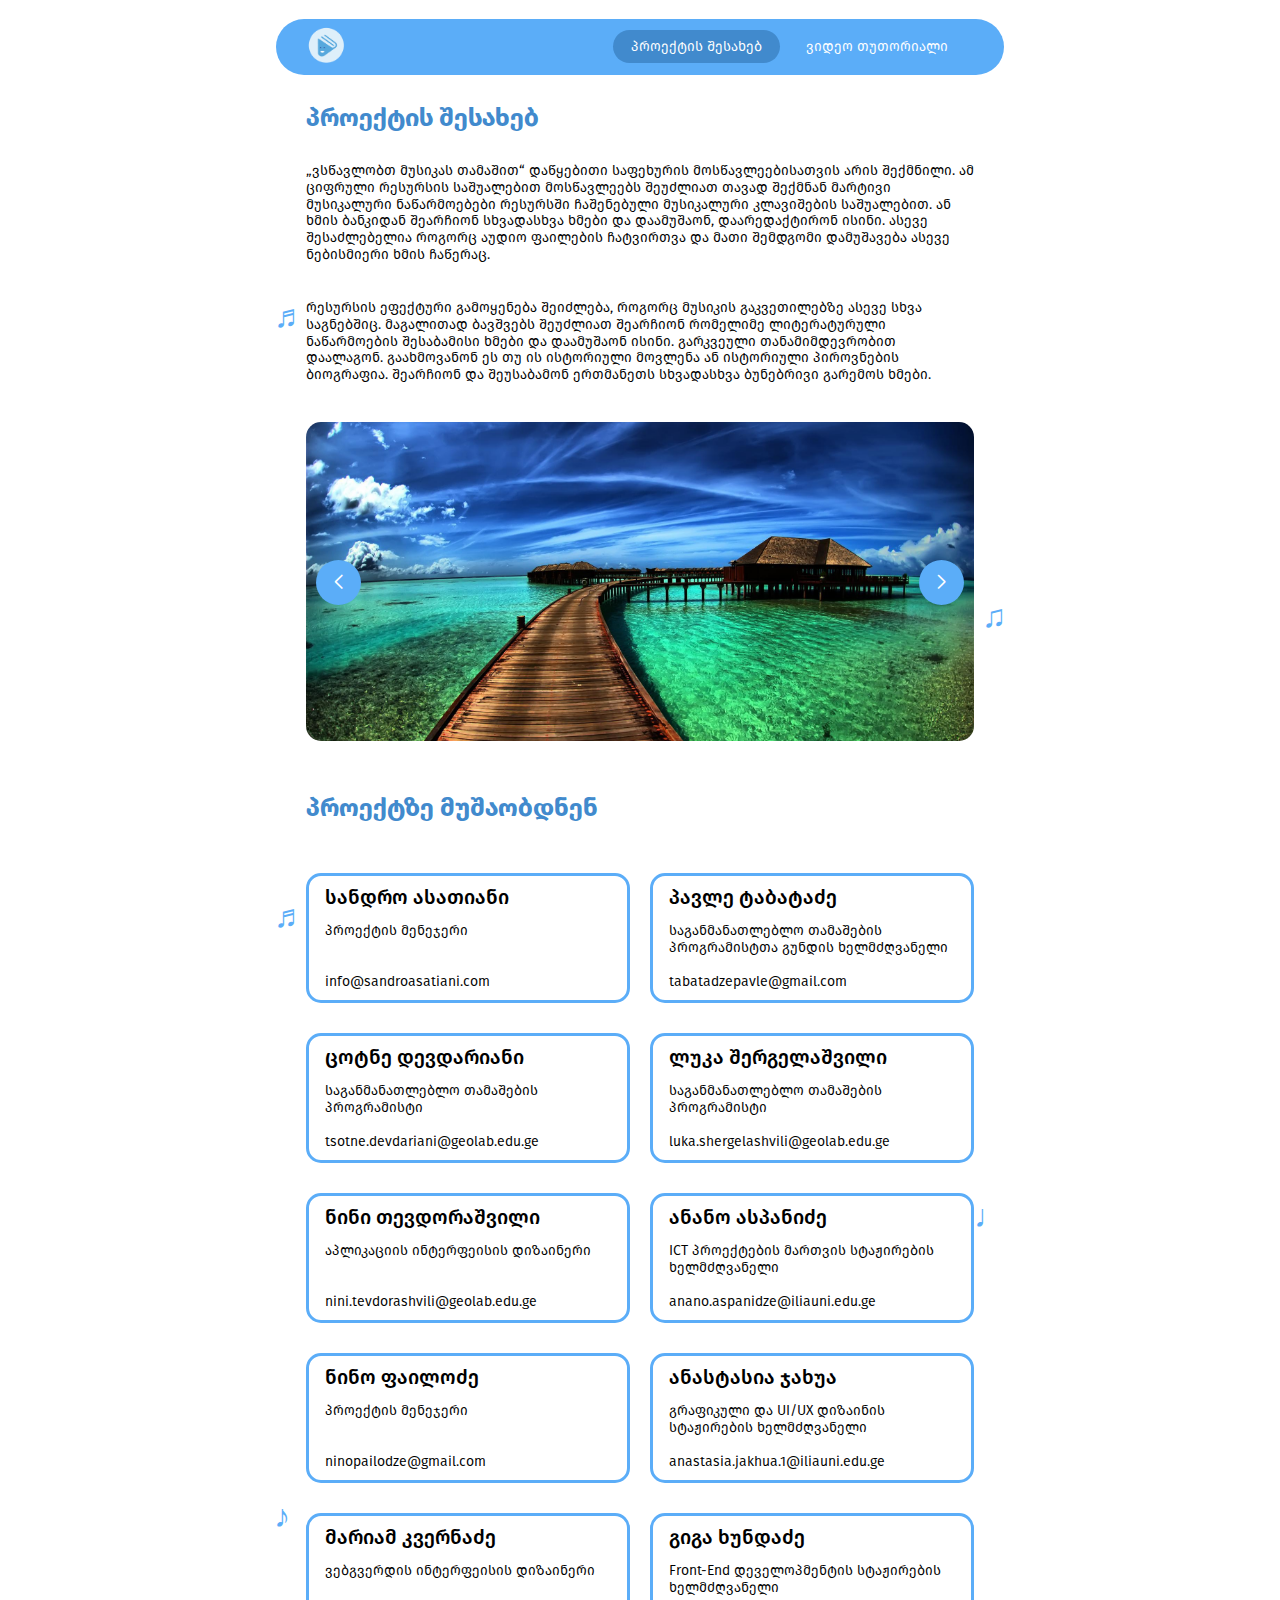
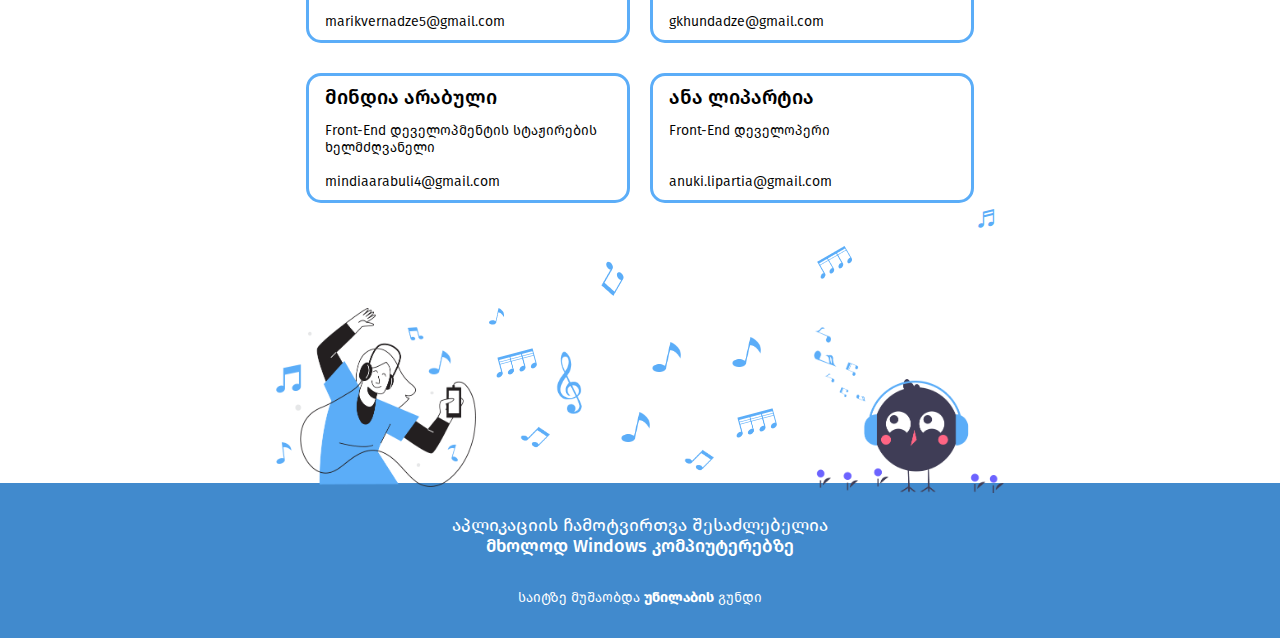
==== commit ffda2def: "feature/mobileVersion" ====
--- a/index.html
+++ b/index.html
@@ -26,6 +26,25 @@
             <a class="menu-link tutorial-page-btn">ვიდეო თუთორიალი</a>
           </li>
         </ul>
+        <div class="burger-menu-container">
+          <div class="burger-btn">
+            <img src="./assets/burger-menu-icon.png" alt="Burger Menu" />
+          </div>
+          <div class="burger-menu">
+            <div class="burger-close">
+              <img src="./assets/close-icon.png" alt="Close Menu" />
+            </div>
+            <ul class="burger-links">
+              <li>
+                <a class="active about-page-btn" href="./index.html"
+                  >პროექტის შესახებ</a
+                >
+              </li>
+              <li><a class="tutorial-page-btn">ვიდეო თუთორიალი</a></li>
+            </ul>
+          </div>
+          <div class="overlay"></div>
+        </div>
       </div>
     </header>
     <div class="main">
@@ -73,6 +92,12 @@
         </video>
       </div>
     </div>
+    <div class="video-notes">
+      <img class="note" src="./assets/footer/note-3-tab.png" alt="note" />
+      <img class="note" src="./assets/footer/note-1-tab.png" alt="note" />
+      <img class="note" src="./assets/footer/note-1-tab.png" alt="note" />
+      <img class="note" src="./assets/footer/note-key.png" alt="note" />
+    </div>
     <footer>
       <div class="footer-images">
         <img src="./assets/footer/girl.png" alt="girl" />
@@ -82,7 +107,6 @@
           <img class="note" src="./assets/footer/note-2.png" alt="note" />
           <img class="note" src="./assets/footer/note-1.png" alt="note" />
           <img class="note" src="./assets/footer/note-3.png" alt="note" />
-
           <img
             class="note key"
             src="./assets/footer/note-key.png"
--- a/css/global.css
+++ b/css/global.css
@@ -254,6 +254,18 @@
     font-size: 2rem;
   }
 }
+@media (max-width: 48rem) {
+  body .main section {
+    width: 16.875rem;
+  }
+  body .main h2 {
+    font-size: 1rem;
+    line-height: 1.2rem;
+  }
+  body .main .music-notes {
+    display: none;
+  }
+}
 header .menu {
   display: flex;
   justify-content: space-between;
@@ -264,6 +276,9 @@
   margin: 1.875rem 2.75rem;
   border-radius: 6.25rem;
   padding: 0.625rem 6.313rem;
+}
+header .menu .burger-menu-container {
+  display: none;
 }
 header .menu ul {
   display: flex;
@@ -333,6 +348,93 @@
     line-height: 1.05rem;
   }
 }
+@media (max-width: 48rem) {
+  header .menu {
+    width: 18.75rem;
+    height: 1.8125rem;
+    margin: 0.8125rem 0;
+    padding: 0.3125rem 0.875rem;
+  }
+  header .menu .burger-menu-container {
+    display: block;
+  }
+  header .menu .burger-menu-container .burger-btn:hover {
+    cursor: pointer;
+  }
+  header .menu .burger-menu-container .burger-menu {
+    display: flex;
+    justify-content: center;
+    align-items: center;
+    display: none;
+    flex-direction: column;
+    position: relative;
+    top: 5rem;
+    right: -0.1rem;
+    width: 16.5625rem;
+    height: 12.8125rem;
+    background-color: rgb(65, 138, 205);
+    color: rgb(255, 255, 255);
+    border-radius: 6px 15px 6px 6px;
+    z-index: 1000;
+    animation: showBurgerMenu 0.5s;
+  }
+  header .menu .burger-menu-container .burger-menu .burger-close {
+    position: absolute;
+    top: 1.25rem;
+    right: 1.25rem;
+    cursor: pointer;
+  }
+  header .menu .burger-menu-container .burger-menu .burger-links {
+    display: flex;
+    justify-content: center;
+    align-items: center;
+    flex-direction: column;
+    gap: 1.06rem;
+  }
+  header .menu .burger-menu-container .burger-menu .burger-links li a {
+    display: flex;
+    justify-content: center;
+    align-items: center;
+    width: 12.3125rem;
+    height: 2.5rem;
+    text-align: center;
+    color: rgb(255, 255, 255);
+    border-radius: 0.375rem;
+    background-color: transparent;
+    color: inherit;
+    font: FiraGo;
+    font-weight: 500;
+    font-size: 1rem;
+    line-height: 1.2rem;
+    cursor: pointer;
+    transition: all 0.3s ease-out;
+  }
+  header .menu .burger-menu-container .burger-menu .burger-links li a.active {
+    background-color: rgb(255, 255, 255);
+    color: rgb(65, 138, 205);
+  }
+  header .menu .burger-menu-container .burger-menu .burger-links li a:hover {
+    background-color: rgb(86, 168, 221);
+    color: rgb(255, 255, 255);
+  }
+  header .menu .burger-menu-container .overlay {
+    position: fixed;
+    top: 0;
+    left: 0;
+    width: 100%;
+    height: 100%;
+    background-color: rgba(0, 0, 0, 0.5);
+    z-index: 999;
+    display: none;
+  }
+  header .menu .logo img {
+    width: 1.25rem;
+    height: 1.28rem;
+  }
+  header .menu ul.menu-links {
+    display: none;
+  }
+}
 .about-project-title {
   margin: 2.688rem 3.063rem;
 }
@@ -531,7 +633,7 @@
   .about-project-title .text-container .text-container-paragraphs {
     flex-direction: column;
     justify-content: space-between;
-    height: 221px;
+    height: 13.8125rem;
     margin-top: 1.875rem;
     gap: 0;
   }
@@ -549,6 +651,7 @@
     height: 19.9494rem;
     margin-top: 1.8125rem;
     margin-bottom: 3.25rem;
+    border-radius: 0.9375rem;
   }
   .project-team h2 {
     margin-bottom: 3.125rem;
@@ -584,11 +687,78 @@
     line-height: 1.05rem;
   }
 }
+@media (max-width: 48rem) {
+  .about-project-title {
+    margin: 0.125rem 1rem;
+  }
+  .about-project-title .text-container .text-container-paragraphs {
+    height: 29.75rem;
+    margin-top: 0.6875rem;
+  }
+  .about-project-title .text-container .text-container-paragraphs .text-container-paragraph {
+    font-size: 0.8125rem;
+    line-height: 1.0625rem;
+  }
+  .slider.swiper {
+    height: 8.75rem;
+    margin-top: 1rem;
+    margin-bottom: 1.1875rem;
+    border-radius: 0.375rem;
+  }
+  .slider.swiper .swiper-button-prev,
+  .slider.swiper .swiper-button-next {
+    top: 5.2rem;
+    width: 1.0625rem;
+    height: 1.0625rem;
+  }
+  .slider.swiper .swiper-button-prev::after,
+  .slider.swiper .swiper-button-next::after {
+    font-size: 0.375rem;
+  }
+  .project-team h2 {
+    margin-bottom: 1rem;
+  }
+  .project-team .project-team-wrapper {
+    width: 16.875rem;
+    grid-template-columns: 1fr;
+    row-gap: 1.25rem;
+  }
+  .project-team .project-team-wrapper .card {
+    flex-direction: column;
+    width: 16.8125rem;
+    height: 5.75rem;
+    border: 0.125rem solid rgb(91, 173, 248);
+    border-radius: 0.938rem;
+    padding: 0.875rem 1rem 0.5625 1rem;
+    font-family: FiraGO;
+    color: rgb(0, 0, 0);
+    border-radius: 0.375rem;
+  }
+  .project-team .project-team-wrapper .card .card-header h3 {
+    font-size: 0.875rem;
+    line-height: 1.05rem;
+    margin-bottom: 0.5rem;
+  }
+  .project-team .project-team-wrapper .card .card-header p {
+    font-size: 0.625rem;
+    line-height: 0.75rem;
+  }
+  .project-team .project-team-wrapper .card .email {
+    font-size: 0.625rem;
+    line-height: 0.75rem;
+  }
+}
 .video-container .tutotial-heading {
   margin-top: 2.688rem;
 }
 .video-container video {
   margin: 2.813rem 0;
+}
+
+.video-notes {
+  display: none;
+  visibility: hidden;
+  height: 0;
 }
 
 @media (max-width: 120rem) {
@@ -609,6 +779,43 @@
     margin: 1.75rem 0;
     width: 41.75rem;
     height: 18.8125rem;
+  }
+}
+@media (max-width: 48rem) {
+  .video-container .tutotial-heading {
+    margin-top: 0.125rem;
+  }
+  .video-container video {
+    margin: 0.75rem 0;
+    width: 16.875rem;
+    height: 8.7438rem;
+  }
+  .video-notes {
+    visibility: visible;
+    width: 16.875rem;
+    height: 9rem;
+  }
+  .video-notes .note {
+    position: relative;
+  }
+  .video-notes .note:nth-child(1) {
+    top: 2rem;
+    left: 0.875rem;
+    height: auto;
+  }
+  .video-notes .note:nth-child(2) {
+    left: 4rem;
+    height: 1.2rem;
+  }
+  .video-notes .note:nth-child(3) {
+    top: 4rem;
+    left: 7rem;
+    height: auto;
+  }
+  .video-notes .note:nth-child(4) {
+    top: 0.875rem;
+    left: 10rem;
+    height: 1.5rem;
   }
 }
 footer {
@@ -878,6 +1085,105 @@
     line-height: 1.055rem;
   }
 }
+@media (max-width: 48rem) {
+  footer .footer-images {
+    width: 19.25rem;
+    margin-top: 2.125rem;
+    gap: 2rem;
+    margin-bottom: -0.375rem;
+  }
+  footer .footer-images > img {
+    width: 7.5rem;
+  }
+  footer .footer-images .notes {
+    height: 7.2rem;
+  }
+  footer .footer-images .notes .note {
+    height: 1rem;
+  }
+  footer .footer-images .notes .note:nth-child(3) {
+    height: 1.375rem;
+  }
+  footer .footer-images .notes .note:nth-child(9) {
+    height: 0.625rem;
+    transform: scaleX(-1);
+  }
+  footer .footer-images .notes .note:nth-child(11) {
+    height: 1rem;
+    transform: scaleX(-1);
+  }
+  footer .footer-images .notes .note:nth-child(1), footer .footer-images .notes .note:nth-child(4), footer .footer-images .notes .note:nth-child(6), footer .footer-images .notes .note:nth-child(7), footer .footer-images .notes .note:nth-child(8), footer .footer-images .notes .note:nth-child(10) {
+    display: none;
+  }
+  footer .footer-images .notes .note:nth-child(1) {
+    top: 2.5rem;
+    left: 0;
+  }
+  footer .footer-images .notes .note:nth-child(2) {
+    top: -0.8125rem;
+    left: -9.125rem;
+  }
+  footer .footer-images .notes .note:nth-child(3) {
+    top: -1.125rem;
+    left: 0rem;
+  }
+  footer .footer-images .notes .note:nth-child(4) {
+    top: 2.125rem;
+    left: 10rem;
+  }
+  footer .footer-images .notes .note:nth-child(5) {
+    top: 0.84rem;
+    left: 7rem;
+  }
+  footer .footer-images .notes .note:nth-child(6) {
+    top: 2.625rem;
+    left: 3.5rem;
+  }
+  footer .footer-images .notes .note:nth-child(7) {
+    top: 8.5rem;
+    left: 12rem;
+  }
+  footer .footer-images .notes .note:nth-child(8) {
+    top: 1.81rem;
+    left: 15rem;
+  }
+  footer .footer-images .notes .note:nth-child(9) {
+    top: -2rem;
+    left: -4.285rem;
+  }
+  footer .footer-images .notes .note:nth-child(10) {
+    top: -2.94rem;
+    left: 6.81rem;
+  }
+  footer .footer-images .notes .note:nth-child(11) {
+    top: 4.45rem;
+    left: 0.44rem;
+  }
+  footer .download {
+    height: 5.75rem;
+    font-size: 0.75rem;
+    line-height: 0.75rem;
+  }
+  footer .download .windows h3 {
+    line-height: 0.75rem;
+  }
+  footer .download .download-btns {
+    gap: 1rem;
+    margin-top: 0.1rem;
+  }
+  footer .download .download-btns .download-btn {
+    width: 8rem;
+    height: 1.5rem;
+    font-size: 0.625rem;
+    line-height: 0.75rem;
+    padding: 0.1rem;
+    margin-top: 0.5rem;
+  }
+  footer .download p {
+    font-size: 0.625rem;
+    line-height: 0.75rem;
+  }
+}
 @keyframes noteMove {
   0%, 100% {
     transform: translate3d(0, -10px, 0);
@@ -885,4 +1191,12 @@
   50% {
     transform: translate3d(0, 10px, 0);
   }
+}
+@keyframes showBurgerMenu {
+  0% {
+    opacity: 0;
+  }
+  100% {
+    opacity: 1;
+  }
 }/*# sourceMappingURL=global.css.map */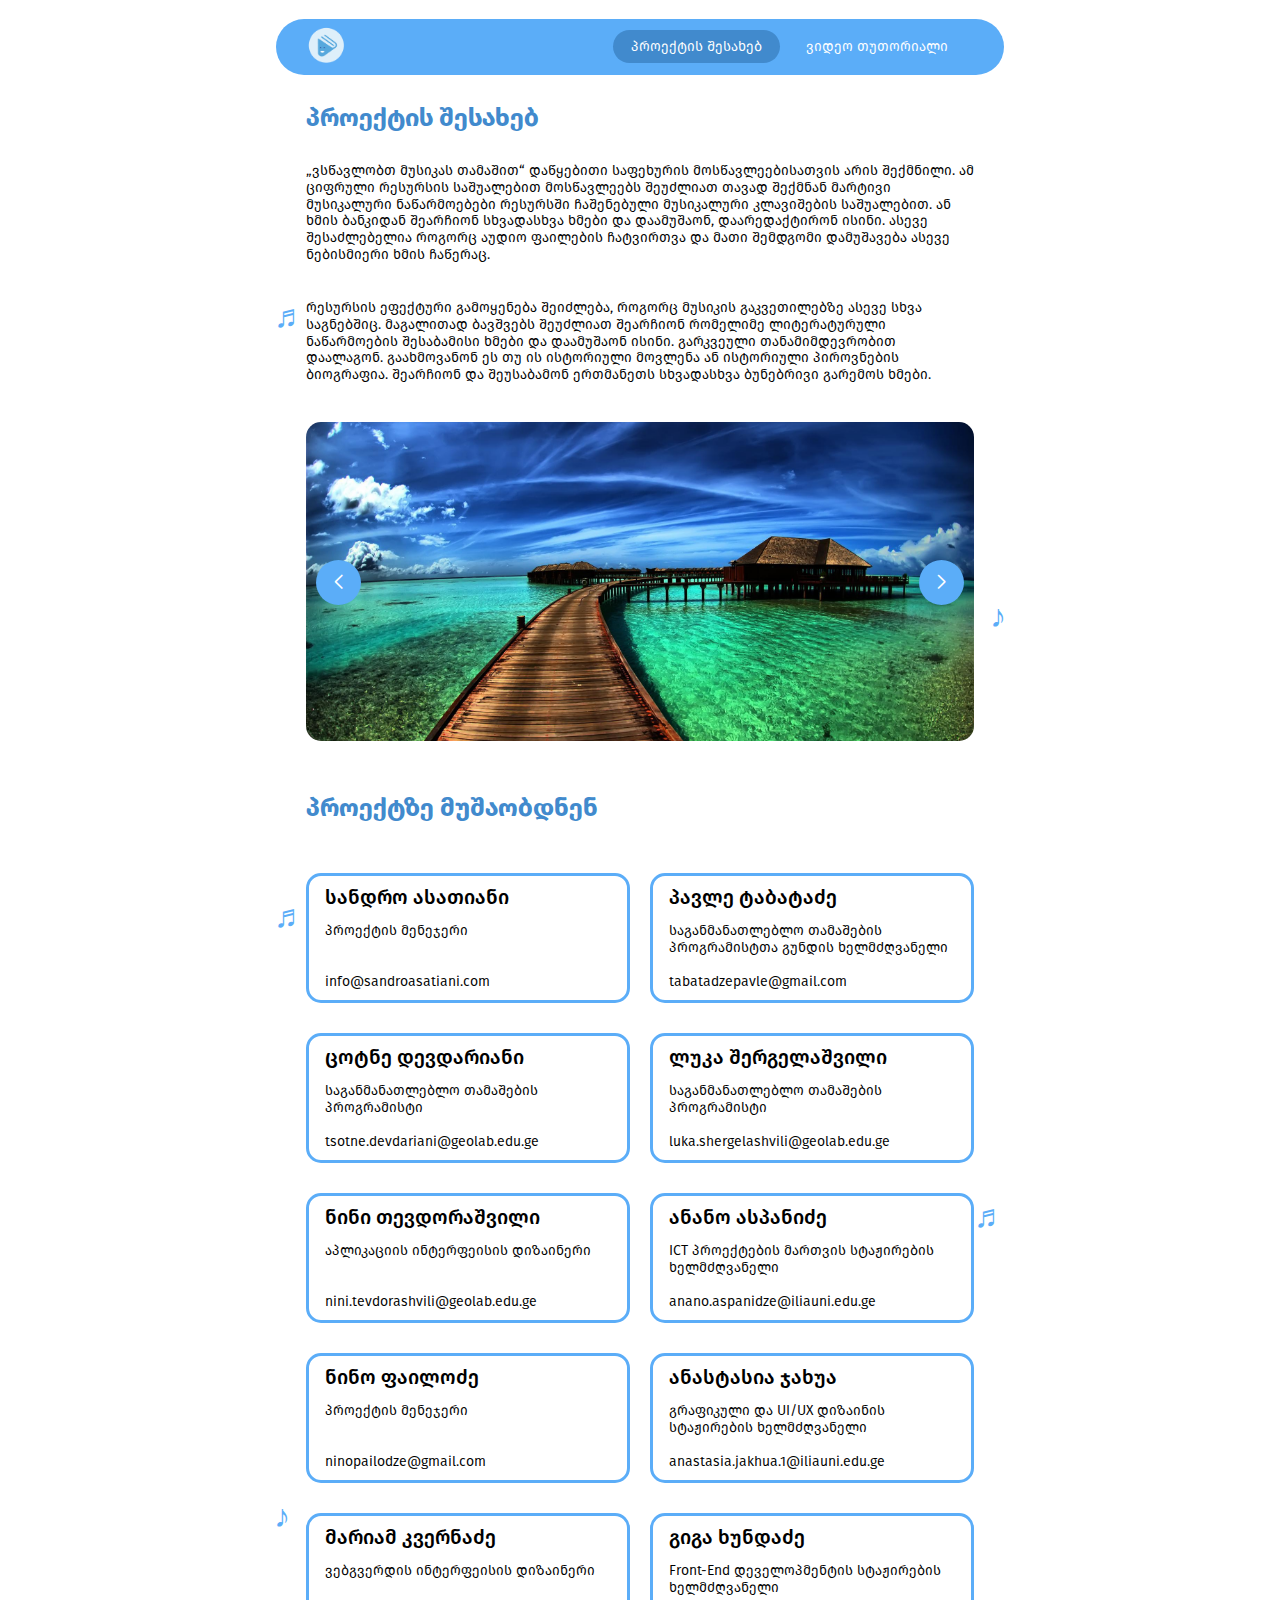
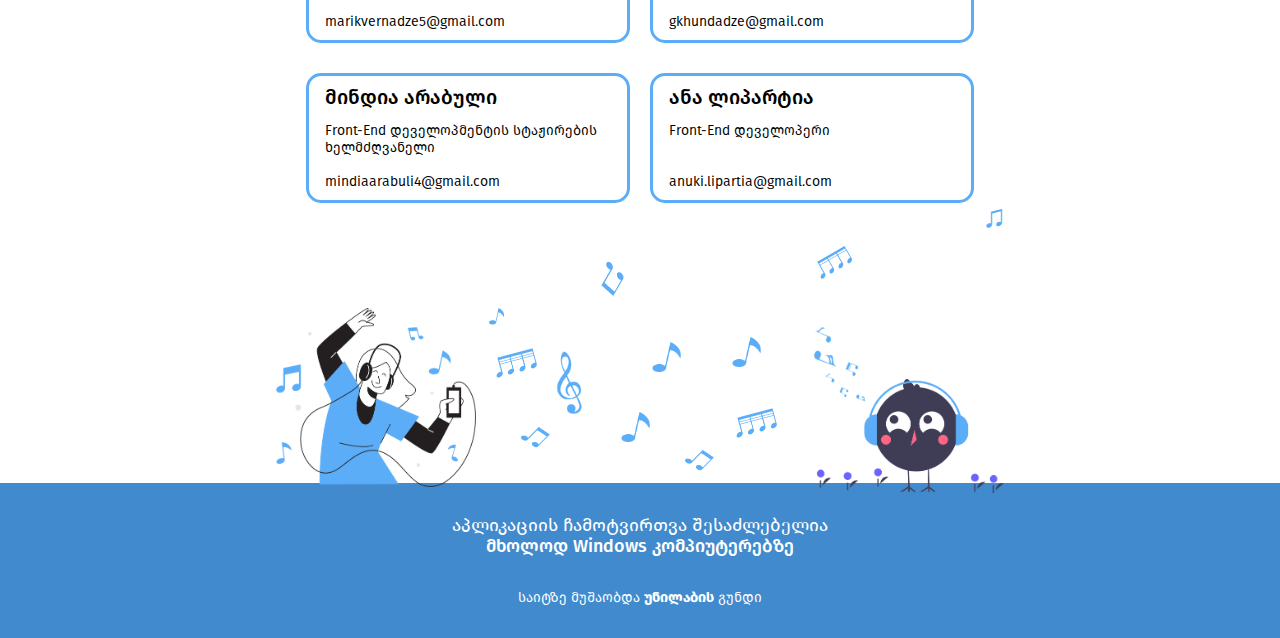
==== commit dbf20550: "feature/footerLinkUpdate" ====
--- a/index.html
+++ b/index.html
@@ -149,7 +149,8 @@
         </div>
         <p>
           საიტზე მუშაობდა
-          <a href="#">უნილაბის</a> გუნდი
+          <a href="https://unilab.iliauni.edu.ge/" target="_blank">უნილაბის</a>
+          გუნდი
         </p>
       </div>
     </footer>
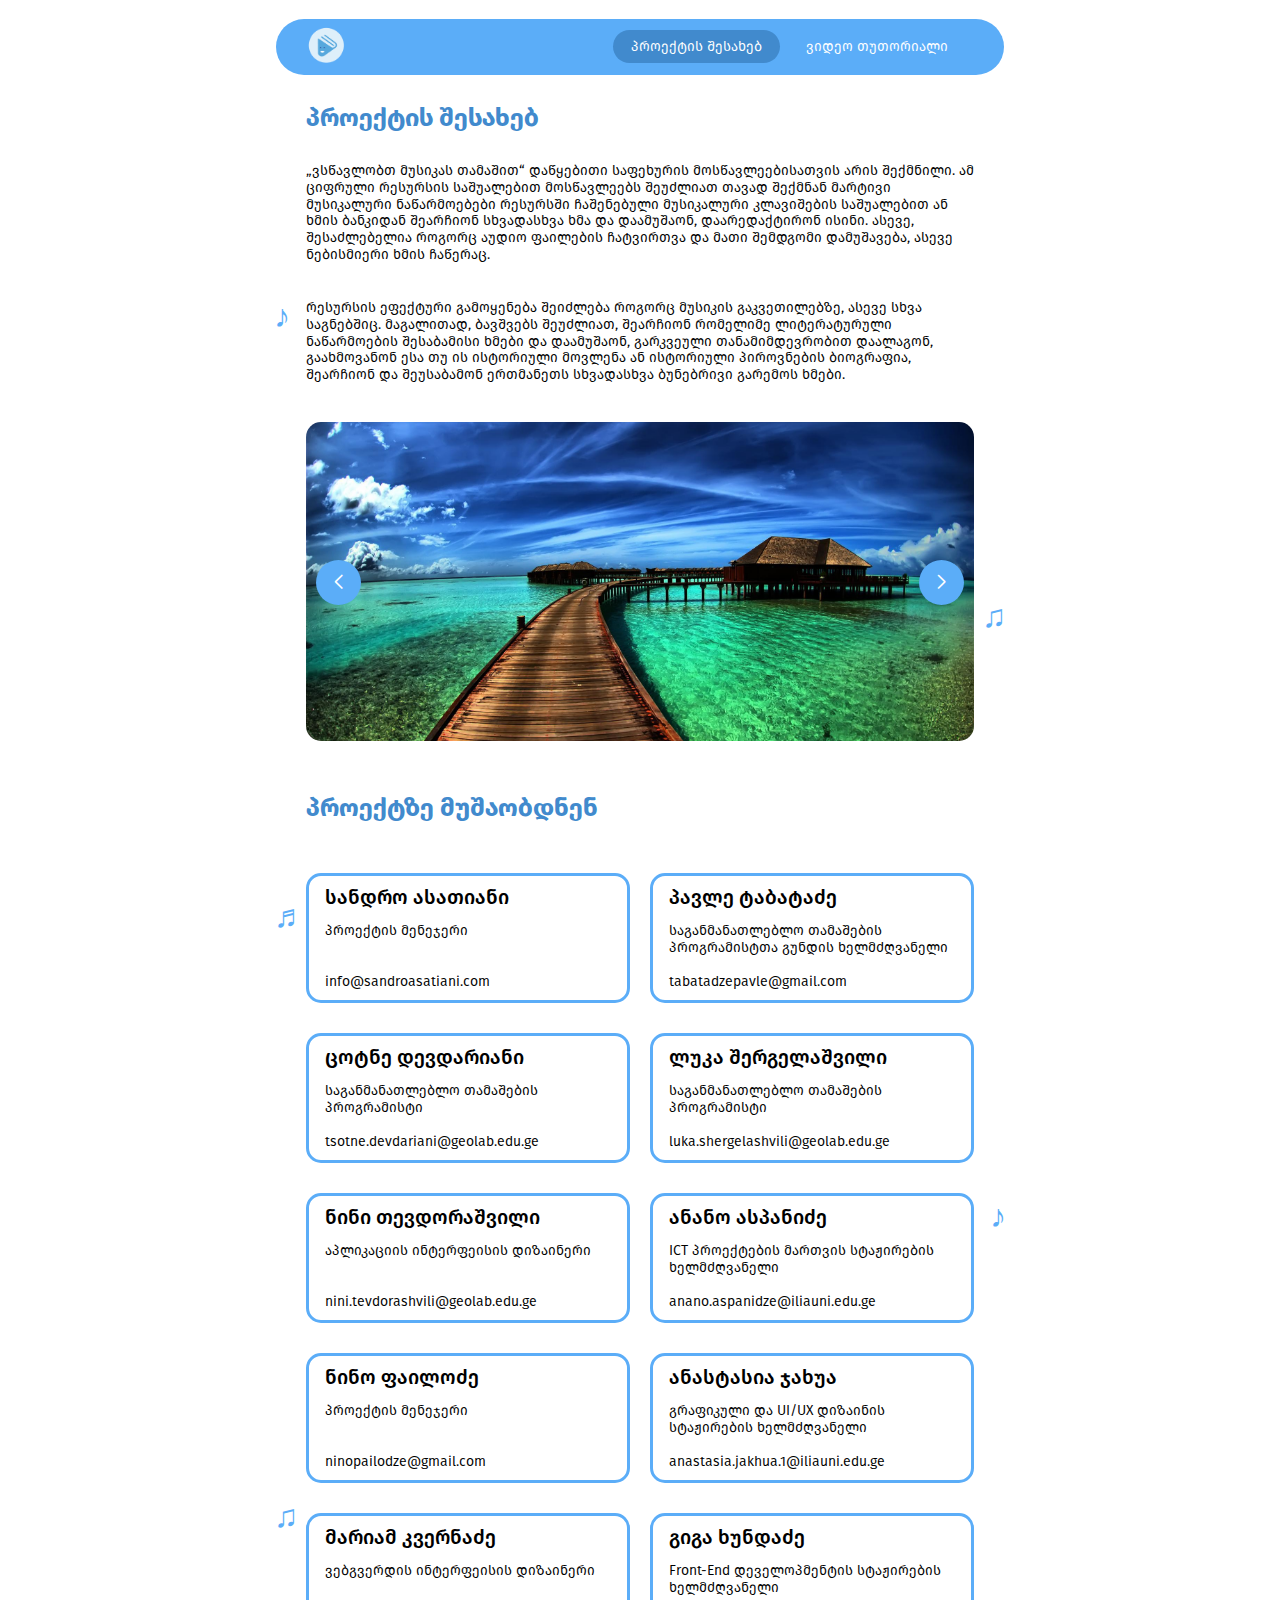
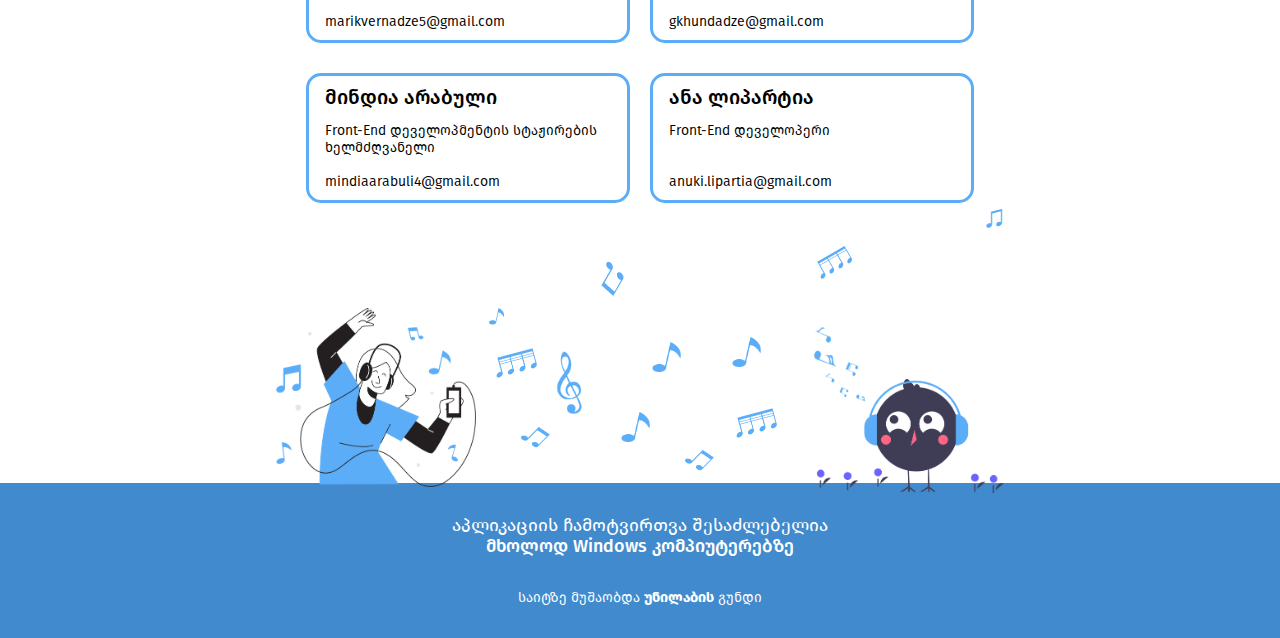
==== commit d721daf4: "feature/textCorrection" ====
--- a/index.html
+++ b/index.html
@@ -57,17 +57,17 @@
               „ვსწავლობთ მუსიკას თამაშით“ დაწყებითი საფეხურის მოსწავლეებისათვის
               არის შექმნილი. ამ ციფრული რესურსის საშუალებით მოსწავლეებს შეუძლიათ
               თავად შექმნან მარტივი მუსიკალური ნაწარმოებები რესურსში ჩაშენებული
-              მუსიკალური კლავიშების საშუალებით. ან ხმის ბანკიდან შეარჩიონ
-              სხვადასხვა ხმები და დაამუშაონ, დაარედაქტირონ ისინი. ასევე
+              მუსიკალური კლავიშების საშუალებით ან ხმის ბანკიდან შეარჩიონ
+              სხვადასხვა ხმა და დაამუშაონ, დაარედაქტირონ ისინი. ასევე,
               შესაძლებელია როგორც აუდიო ფაილების ჩატვირთვა და მათი შემდგომი
-              დამუშავება ასევე ნებისმიერი ხმის ჩაწერაც.
+              დამუშავება, ასევე ნებისმიერი ხმის ჩაწერაც.
             </p>
             <p class="text-container-paragraph">
-              რესურსის ეფექტური გამოყენება შეიძლება, როგორც მუსიკის გაკვეთილებზე
-              ასევე სხვა საგნებშიც. მაგალითად ბავშვებს შეუძლიათ შეარჩიონ
-              რომელიმე ლიტერატურული ნაწარმოების შესაბამისი ხმები და დაამუშაონ
-              ისინი. გარკვეული თანამიმდევრობით დაალაგონ. გაახმოვანონ ეს თუ ის
-              ისტორიული მოვლენა ან ისტორიული პიროვნების ბიოგრაფია. შეარჩიონ და
+              რესურსის ეფექტური გამოყენება შეიძლება როგორც მუსიკის გაკვეთილებზე,
+              ასევე სხვა საგნებშიც. მაგალითად, ბავშვებს შეუძლიათ, შეარჩიონ
+              რომელიმე ლიტერატურული ნაწარმოების შესაბამისი ხმები და დაამუშაონ,
+              გარკვეული თანამიმდევრობით დაალაგონ, გაახმოვანონ ესა თუ ის
+              ისტორიული მოვლენა ან ისტორიული პიროვნების ბიოგრაფია, შეარჩიონ და
               შეუსაბამონ ერთმანეთს სხვადასხვა ბუნებრივი გარემოს ხმები.
             </p>
           </div>
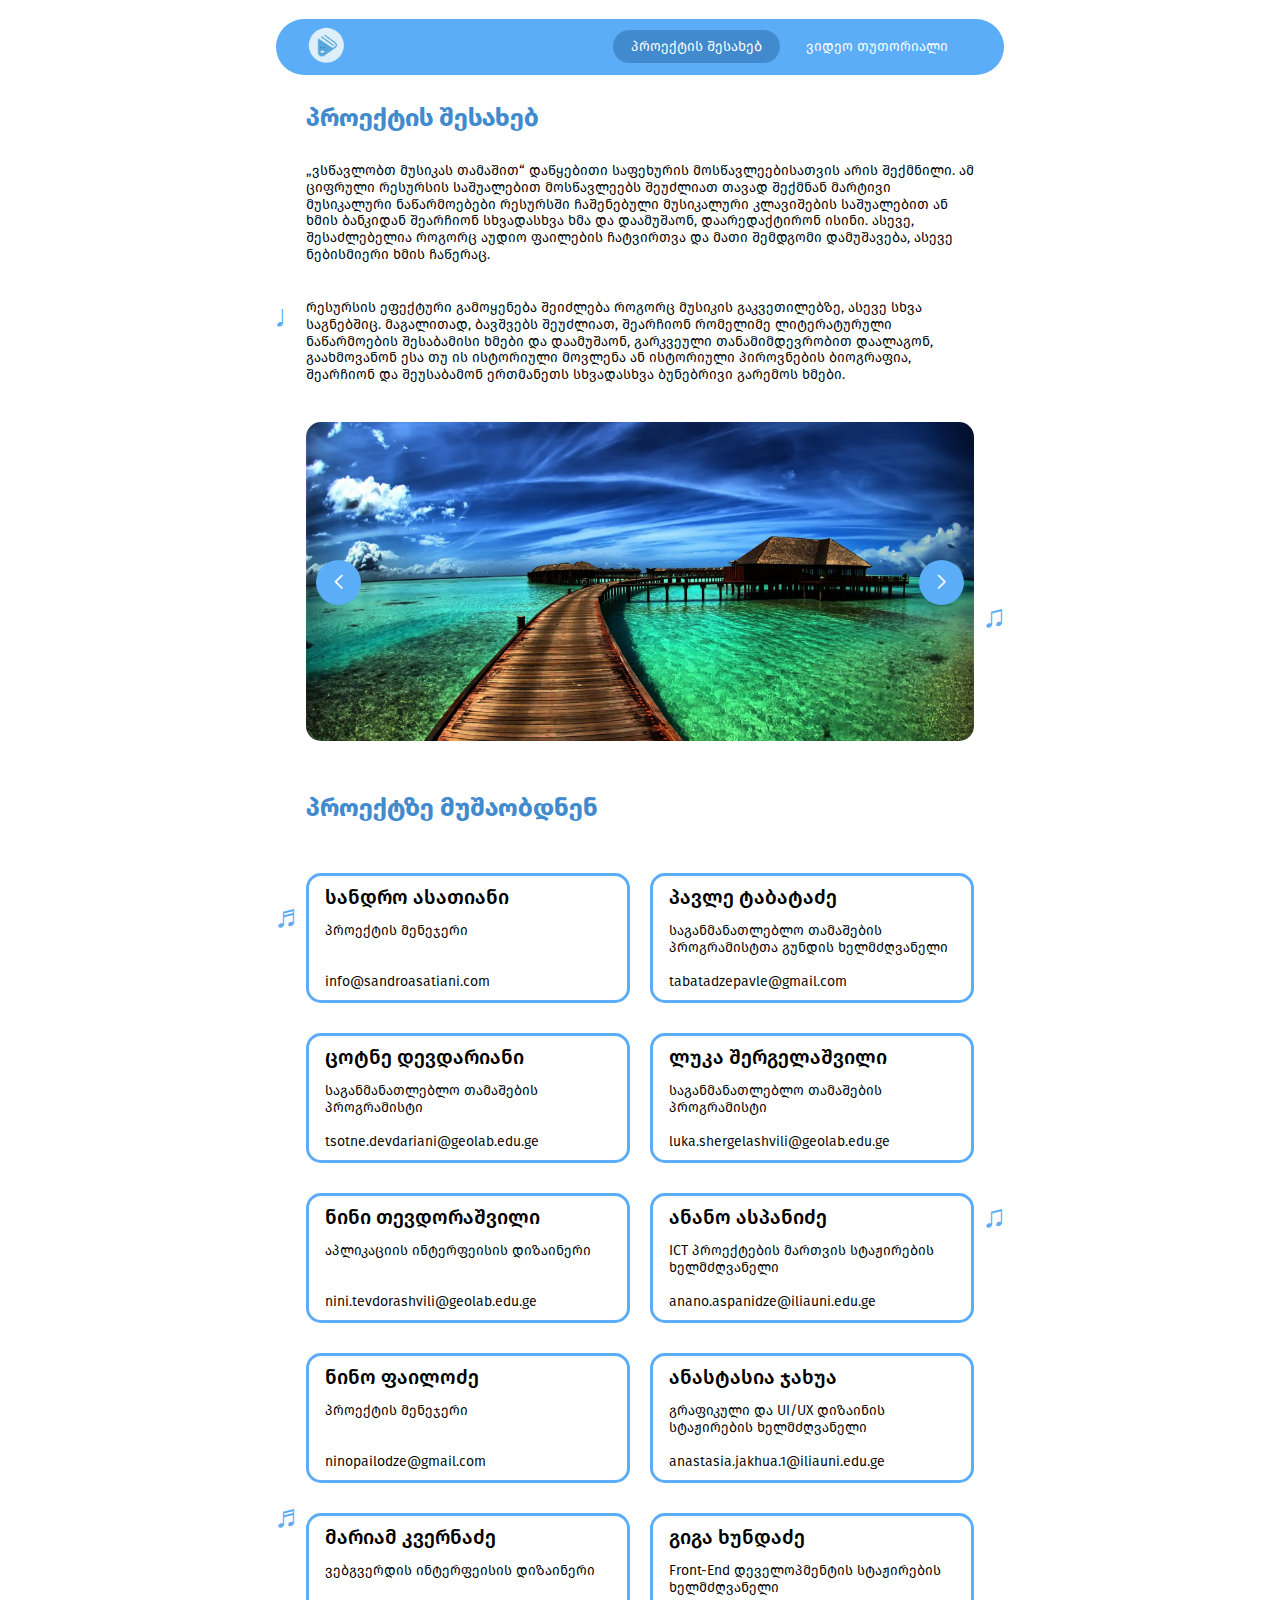
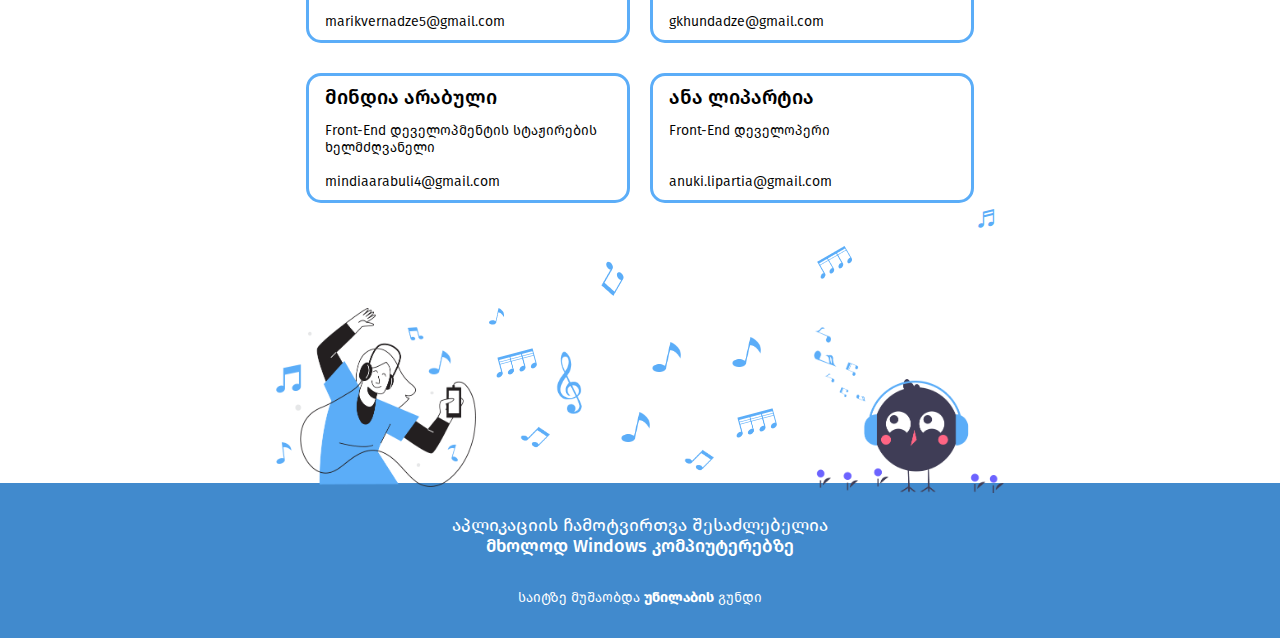
==== commit 634d493e: "feature/metaTags" ====
--- a/index.html
+++ b/index.html
@@ -4,6 +4,33 @@
     <meta charset="UTF-8" />
     <meta name="viewport" content="width=device-width, initial-scale=1.0" />
     <title>ვსწავლობთ მუსიკას თამაშით</title>
+
+    <!-- Google Meta Tags -->
+    <meta
+      name="description"
+      content="ამ ციფრული რესურსის საშუალებით მოსწავლეებს შეუძლიათ თავად შექმნან მარტივი მუსიკალური ნაწარმოებები რესურსში ჩაშენებული მუსიკალური კლავიშების საშუალებით."
+    />
+    <meta
+      name="keywords"
+      content="ვსწავლობთ მუსიკას თამაშით, მუსიკის გაკვეთილები, მუსიკის გაკვეთილები ბავშვებისთვის, მუსიკის შექმნა კლავიშებით, მუსიკალური კლავიშები, ვსწავლობთ დაკვრას თამაშით, მუსიკალური ნაწარმოების შექმნა, ციფრული რესურსი მუსიკის შესაქმნელად"
+    />
+    <meta name="author" content="სანდრო ასათიანი" />
+
+    <!-- Facebook Meta Tags -->
+    <meta property="og:title" content="ვსწავლობთ მუსიკას თამაშით" />
+    <meta
+      property="og:description"
+      content="ამ ციფრული რესურსის საშუალებით მოსწავლეებს შეუძლიათ თავად შექმნან მარტივი მუსიკალური ნაწარმოებები რესურსში ჩაშენებული მუსიკალური კლავიშების საშუალებით."
+    />
+    <meta property="og:image" content="./assets/logo.png" />
+    <meta property="og:url" content="https://mind1a.github.io/playMusic/" />
+    <meta property="og:type" content="website" />
+
+    <!-- Tab Icon -->
+    <link rel="apple-touch-icon" sizes="180x180" href="./assets/logo.png" />
+    <link rel="icon" type="image/png" sizes="32x32" href="./assets/logo.png" />
+    <link rel="icon" type="image/png" sizes="16x16" href="./assets/logo.png" />
+
     <link
       rel="stylesheet"
       href="https://cdn.jsdelivr.net/npm/swiper@10/swiper-bundle.min.css"
